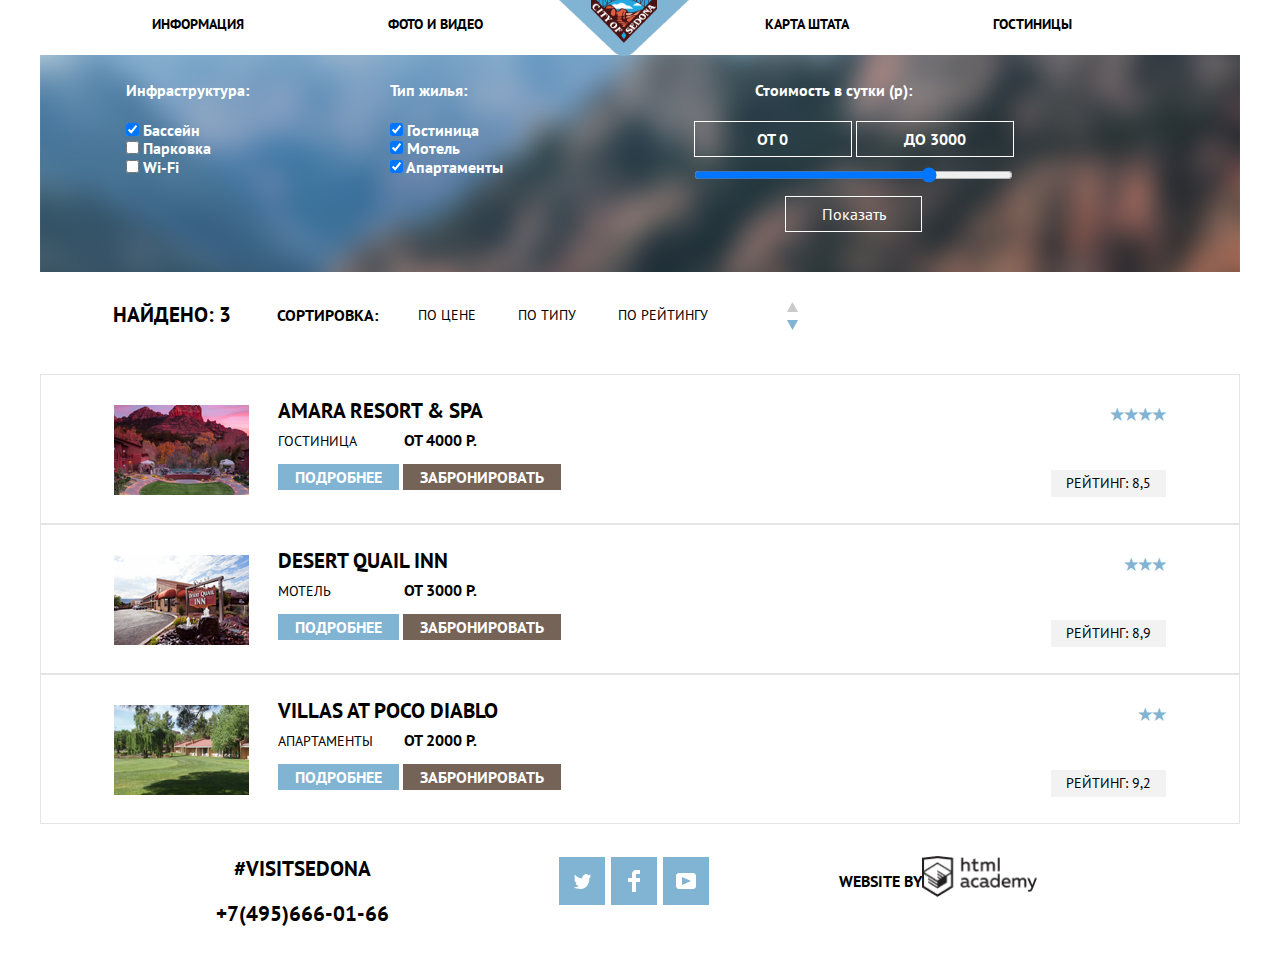
==== catalog.html @ 542ea737 "поправки 1" ====
<!DOCTYPE html>
<html class="page" lang="ru">

<head>
  <meta charset="utf-8">
  <title>HTML Academy: Седона</title>
  <link rel="icon" href="favicon.ico">
  <link rel="icon" href="icon.svg" type="image/svg+xml">
  <link rel="apple-touch-icon" href="apple.png">
  <link rel="manifest" href="manifest.webmanifest">

  <link rel="stylesheet" href="css/normalize.css">
  <link href="https://fonts.googleapis.com/css2?family=PT+Sans:wght@400;700&display=swap" rel="stylesheet">
  <link rel="stylesheet" href="css/style.css">
</head>

<body class="page-body">
  <header class="header">
    <nav class="page-menu">
      <ul class="header-menu">
        <li class="header-item"><a href="#">Информация</a></li>
        <li class="header-item"><a href="#">Фото и видео</a></li>
        <a class="logo" href="/index.html">
          <img src="img/logo.png" alt="Логотип сайта Sedona" style="height: 60px; width: 138px;">
        </a>
        <li class="header-item"><a href="#">Карта штата</a></li>
        <li class="header-item"><a href="#">Гостиницы</a></li>
      </ul>
    </nav>
  </header>

  <main class="main-catalog">
    <h1>Catalog</h1>
    <section class="search-catalog">
      <h2>Фильтр поиска жилья</h2>
      <form class="search-form" action="https://echo.htmlacademy.ru" method="post">
        <fieldset>
          <legend>Инфраструктура:</legend>
          <ul class="search-infrastructure">
            <li>
              <input type="checkbox" name="swimming pool" id="pool" checked>
              <label for="pool">Бассейн</label>
            </li>
            <li>
              <input type="checkbox" name="parking lot" id="parking">
              <label for="parking">Парковка</label>
            </li>
            <li>
              <input type="checkbox" name="internet" id="wifi">
              <label for="wifi">Wi-Fi</label>
            </li>
          </ul>
        </fieldset>
        <fieldset>
          <legend>Тип жилья:</legend>
          <ul class="search-housing">
            <li>
              <input type="checkbox" name="hotel" id="inn" checked>
              <label for="inn">Гостиница</label>
            </li>
            <li>
              <input type="checkbox" name="motel-item" id="motel" checked>
              <label for="motel">Мотель</label>
            </li>
            <li>
              <input type="checkbox" name="apartments" id="room" checked>
              <label for="room">Апартаменты</label>
            </li>
          </ul>
        </fieldset>
        <fieldset class="cost">
          <legend>Стоимость в сутки (р):</legend>
          <ul class="search-cost">
            <li>
              <label class="min-price">
                <input type="text" name="min-price" value="от 0">
              </label>
              <label class="max-price">
                <input type="text" name="max-price" value="до 3000">
              </label>
            </li>
            <li>
              <input class="slider" type="range" min="0" max="4000" step="1" value="3000">
            </li>
            <li>
              <button class="cost-button" type="submit">Показать</button>
            </li>
          </ul>
        </fieldset>
      </form>
    </section>

    <section class="catalog-hotel">
      <h2 class="visually-hidden">Результат поиска гостиниц</h2>
      <div class="search-result">
        <h3 class="catalog-found">Найдено: 3</h3>
        <div class="catalog-sorting">
          <p class="catalog-sort">Сортировка:</p>
          <ul class="list-sorting-type">
            <li><a href="">По цене</a></li>
            <li><a href="">По типу</a></li>
            <li><a href="">По рейтингу</a></li>
          </ul>
        </div>
        <ul class="list-sorting">
          <li><a href="" class="sort-up"><img src="img/icon-up.png" alt="Стрелка вверх"></a></li>
          <li><a href="" class="sort-down"><img src="img/icon-down.png" alt="Стрелка вниз"></a></li>
        </ul>
      </div>
      <ul class="hotel-list">
        <h2 class="visually-hidden">Выбор гостиницы</h2>
        <li class="hotel-item">
          <div class="hotel-photo">
            <img src="img/amara.png" alt="Фотография" width="135" height="90">
          </div>
          <div class="hotel-info">
            <h3 class="hotel-name">Amara resort & spa</h3>
            <div class="hotel-price">
              <p class="hotel-type">Гостиница</p>
              <p class="hotel-value">От 4000 р.</p>
            </div>
            <p class="hotel-button">
              <a class="hotel-first" href="#">Подробнее</a>
              <a class="hotel-second" href="#">Забронировать</a>
            </p>
          </div>
          <div class="hotel-rating">
            <span class="stars">&#9733;&#9733;&#9733;&#9733;</span>
            <p class="rating-value">Рейтинг: 8,5</p>
          </div>
        </li>
        <li class="hotel-item">
          <div class="hotel-photo">
            <img src="img/desert.png" alt="фотография" width="135" height="90">
          </div>
          <div class="hotel-info">
            <h3 class="hotel-name">Desert quail inn</h3>
            <div class="hotel-price">
              <p class="hotel-type">Мотель</p>
              <p class="hotel-value">От 3000 р.</p>
            </div>
            <p class="hotel-button">
              <a class="hotel-first">Подробнее</a>
              <a class="hotel-second">Забронировать</a>
            </p>
          </div>
          <div class="hotel-rating">
            <span class="stars">&#9733;&#9733;&#9733;</span>
            <p class="rating-value">Рейтинг: 8,9</p>
          </div>
        </li>
        <li class="hotel-item">
          <div class="hotel-photo">
            <img src="img/villas.png" alt="Фотография" width="135" height="90">
          </div>
          <div class="hotel-info">
            <h3 class="hotel-name">Villas at poco diablo</h3>
            <div class="hotel-price">
              <p class="hotel-type">Апартаменты</p>
              <p class="hotel-value">От 2000 р.</p>
            </div>
            <p>
              <a class="hotel-first" href="#">Подробнее</a>
              <a class="hotel-second" href="#">Забронировать</a>
            </p>
          </div>
          <div class="hotel-rating">
            <span class="stars">&#9733;&#9733;</span>
            <p class="rating-value">Рейтинг: 9,2</p>
          </div>
        </li>
      </ul>
    </section>
  </main>

  <footer class="footer-main">
    <nav class="footer-section">
      <div class="phone">
        <p>#visitsedona</p>
        <a class="phone-item" href="tel:+7(495)666-01-66">+7(495)666-01-66</a>
      </div>
      <ul class="footer-img">
        <li class="footer-img-first"><a href="https://twitter.com"></a></li>
        <li class="footer-img-second"><a href="https://facebook.com"></a></li>
        <li class="footer-img-third"><a href="https://youtube.com"></a></li>
      </ul>
      <div class="footer-from">
        <p>Website by</p>
        <img src="img/htmlacademy.png" alt="" style="width:115px; height: 41px;">
      </div>
    </nav>
  </footer>
---- css/style.css ----
*{box-sizing: border-box;}

:root{
   --basic-black: #000000;
   --basic-white: #fffffff;
   --basic-blue: #81B3D2;
   --basic-brown: #766357;
   --basic-gray: #333333;
   --basic-light-grey: #eeeeee;
   --basic-light-dark: #231F20;
}
.visually-hidden {
   position: absolute;
   width: 1px;
   height: 1px;
   margin: -1px;
   border: 0;
   padding: 0;
   white-space: nowrap;
   clip-path: inset(100%);
   clip: rect(0 0 0 0);
   overflow: hidden;
 }
.page{
   height: 100%;
   min-width: 1200px;
}
.page-body{
   width: 1200px;
   font-family: 'PT Sans', sans-serif;
   font-weight: 700;
   border:0 40px 0 40px solid#F2F2F2;
   margin: 0 40px 0 40px;
   display: grid;
   grid-template-rows: min-content 1fr min-content;
   box-shadow: rgba(255, 255, 255, 1);
}
h2{
   font-weight: 700;
   display: none;
}
a{
   text-transform: uppercase;
   text-decoration: none;
   color: #000000;

}
li{
   list-style-type:none
}
img{
   max-width: 100%;
   height: auto;
}
.header{
   display:flex;
   justify-content: space-between;
   background-color: #ffffff;
   height: 55px;
}
.page-menu{
   display: flex;
   align-items: center;
}
.header-menu{
   display: flex;
   flex-wrap: nowrap;
}
.header-item{
   padding: 15px 72px;
   font-size: 14px;
   line-height:26px ;
}
.header-section-logo{
   height: 70px;
}
.logo{
   margin-top: 0;
   z-index: 10;
}
main{
   border:0 40px 0 40px solid#F2F2F2;
}
h1{
   display: none;
}
.welcome-content{
   text-align: center;
   height:509px;
   padding-top: 45px;
   background-image: url("../img/bg.png");
   background-repeat: no-repeat;
}
.sedona{
   margin-top: 54px;
}
.shape{
   margin-top:24px;
}
.content{
   height: 216px;
   text-align: center;
   margin-top: 43px;
   background-color: #fff;
}
.content-title{
   font-size: 21px;
   text-transform: uppercase;
   font-weight: 700;
}
.content-text{
   font-size: 14px;
   text-transform: uppercase;
   font-weight: 400;
}
.services {
   height: 256px;
}
.sity{
   display: grid;
   grid-template-columns: 1fr 2fr;
   height: 256px;
}
.img-sity{
   margin: 0 0 0 0;
}
.services-text-first {
   width: 400px;
   text-align: center;
   margin:0 0 0 0;
   background-color: #81B3D2;
   text-transform: uppercase;
   padding-top: 47px;
}
.services-items{
   height: 330px;
   display: grid;
   grid-template-columns: 1fr 1fr 1fr;
   justify-content: space-between;
   text-align: center;
   margin: 0 auto;
   text-transform: uppercase;
   padding-top: 60px;
   margin-bottom: 60px;
   background-color: #fff;
}
.bridge{
   display: grid;
   grid-template-columns: 2fr 1fr;
   justify-content: space-between;
   height: 256px;
}
.img-bridge{
   margin: 0 auto;
}
.services-text-second{
   width: 400px;
   text-align: center;
   margin: 0 auto;
   background-color: #81B3D2;
   text-transform: uppercase;
   padding-top: 47px;
}
.services-text-item{
   height:256px;
   text-align: center;
   margin: 0 auto;
   background-color: #EEEEEE;
   text-transform: uppercase;
   padding-top: 47px;  
   display: grid;
   grid-template-columns: 1fr 1fr 1fr;
   justify-content: space-between;
}
.text{
   width: 400px;
   height: 256px;
}
.content-item{
   text-transform: uppercase;
   text-align: center;
}
.search{
   text-align: center;
   margin-bottom: 0;
}
.search-hotel{
   text-align: center;
   width: 568px;
   height: 86px;
   background: #766357;
   margin: 0 auto;
   text-transform: uppercase;
   line-height: 26px;
}
.search-hotel h3{
   padding-top: 30px;
   font-weight: 700;
   color: #ffffff;
   font-size: 21px;
}
.form-modal{
   width:1199px;
   height:594px;
   margin: 0 auto;
   text-transform: uppercase;
}
.modal-content{
   width: 568px;
   height: 395px;
   margin: 0 auto;
   background: #ffffff;
   padding:55px;
   display: flex;
   flex-direction: column;
}
input{
   background: #f2f2f2;
   text-transform: uppercase;
   font-weight: 700;
   border: none;
}
.modal-form{
   font-weight: 700;
   font-size: 14px;
   line-height: 26px;
   text-align: left;
   display: flex;
   flex-direction:column;
}
.modal-in input,
.modal-out input{
   width: 346px;
   height: 38px;
   padding-left: 13px;
   background:url("../img/calendar.png");
   background-repeat: no-repeat;
   background-position:right ;
   background-color:#f2f2f2;
}
.modal-client input{
   width: 114px;
   height: 38px;
   text-align: center;
   
}
.modal-client{
   display: flex;
   align-items:center;
   justify-content: space-between;
   width: 458px;
}
input[type="submit"] {
   width: 20px; 
   height: 20px; 
   border: none;
   background-color:#f2f2f2;
}
input[type="number"] {
   border: none; 
   outline: none;
   -webkit-appearance: none;
   vertical-align: middle; 
   text-align: center;
  }
.modal-btn{
   width:458px;
   height:58px;
   background:#81B3D2;
   font-size: 21px;
   text-transform: uppercase;
   font-weight: 700;
   color: #ffffff;
   border: none;
}
.footer-main{
   height: 120px;
   padding-left: 111px;
   padding-right: 138px; 
   vertical-align: middle;
}
.footer-section{
   display: flex;
   justify-content: space-around;
   align-items: center;
   text-transform: uppercase;
   margin-top: -4px;
   
}
.footer-img{
display: flex;
  align-items: center;
}
.footer-img-first{
   background-image: url("../img/twitter.svg");
   background-repeat: no-repeat;
   width: 46px;
   height: 48px;
   background-color: #81B3D2;
   background-position: center;
   margin-right: 6px;
   
}
.footer-img-second{
   background-image: url("../img/facebook.png");
   background-repeat: no-repeat;
   width: 46px;
   height: 48px;
   background-color: #81B3D2;
   background-position: center;
   margin-right: 6px;
}
.footer-img-third{
   background-image: url("../img/youtube.png");
   background-repeat: no-repeat;
   width: 46px;
   height: 48px;
   background-color: #81B3D2;
   background-position: center;
}
.footer-from{
   display: flex;
   justify-content: space-between;
}
.phone{
   font-size: 21px;
   font-weight: 700;
   text-align: center;
}
.search-catalog{
   background-image: url("../img/bgcatalog.png");
   background-repeat: no-repeat;
   height: 217px;
}
.search-form{
   display:grid;
   grid-template-columns: 1fr 1fr 2fr;
   justify-items: start;
   padding: 26px 73px 0 72px;
   color: #ffffff;
}
fieldset{
   border: none;
}
.search-infrastructure{
   text-align: left;
   padding: 0;
}
.search-housing{
   text-align: left;
   padding: 0;
}
.search-cost{
   color: #ffffff;
}
.cost{
   text-align: center;
   
}
.slider{
   width: 319px;
   margin-top: 10px;
}
.min-price input{
   color: #ffffff;
   background: transparent;
   border: 1px solid #ffffff;
   text-align: center;
   width: 158px;
   height: 36px;
}
.max-price input{
   color: #ffffff;
   background: transparent;
   border: 1px solid #ffffff;
   text-align: center;
   width: 158px;
   height: 36px;
}
.cost-button{
   color: #ffffff;
   background: transparent;
   border: 1px solid #ffffff;
   text-align: center;
   width: 137px;
   height: 36px;
   margin-top: 10px;
}
.search-result{
   height: 86px;
   display: grid;
   grid-template-columns: 135px 1fr 2fr;
   grid-gap: 29px;
   align-items: center;
   padding-left: 73px;
   text-transform: uppercase;
}
.catalog-found{
   font-weight: 700;
   font-size: 21px;
   line-height: 26px;
}
.catalog-sorting{
   display: flex;
   flex-direction: row;
}
.catalog-sort p{
   font-weight: 400;
   font-size: 14px;
   line-height: 18px;
}
.list-sorting-type {
   display: flex;
   flex-direction: row;
   flex-wrap: nowrap;
   width: 100%;
}
.list-sorting-type li{
   font-weight: 400;
   font-size: 14px;
   line-height: 18px;
   justify-self: end;
   min-width: 100px;
}
.sort-up{
   margin-right: 12px;
}
.hotel-list{
   padding: 0;
}
.hotel-item{
   height: 150px;
   padding-left: 73px;
   display: grid;
   grid-template-columns: 135px 1fr 2fr;
   grid-gap: 29px;
   border: 1px solid #E5E5E5;
   margin: 0;
   
}
.hotel-photo{
   padding-top: 30px;
}
.hotel-info{
   text-transform: uppercase;
}
.hotel-first{
   background: #81B3D2;
   color: #ffffff;
   padding: 3px 17px;
}
.hotel-second{
   background: #766357;
   color: #ffffff;
   padding: 3px 17px;

}
.hotel-name{
   font-weight: 700;
   font-size: 21px;
   line-height: 26px;
   margin: 23px 0 0 0;
}
.hotel-price{
   display: flex;
   flex-direction: row;
   flex-wrap: nowrap;
   justify-content: flex-start;
   margin-top: 7px;

}
.hotel-type{
   font-weight: 400;
   font-size: 14px;
   line-height: 21px;
   margin-top: 7px;
   width: 126px;
   margin: 0;
}
.hotel-value{
   margin: 0;
   width: 126px;
   margin: 0;
}
.hotel-btn-first{
   text-transform: uppercase;
   font-weight: 700;
   font-size: 14px;
   line-height: 21px;
   color: #ffffff;
   background-color: #81B3D2;
}
.hotel-btn-second{
   text-transform: uppercase;
   font-weight: 700;
   font-size: 14px;
   line-height: 21px;
   color: #ffffff;
   background-color:#766357;
}
.hotel-rating{
   justify-self: end;
   margin-right: 73px;
   color: #81B3D2;
   padding-top: 30px;
   text-align: right;
}
.rating-value{
   color: #000000;
   font-weight: 400;
   font-size: 14px;
   line-height: 21px;
   margin-top: 47px;
   text-transform: uppercase;
   background-color: #F2F2F2;
   padding: 3px 15px;
   
}
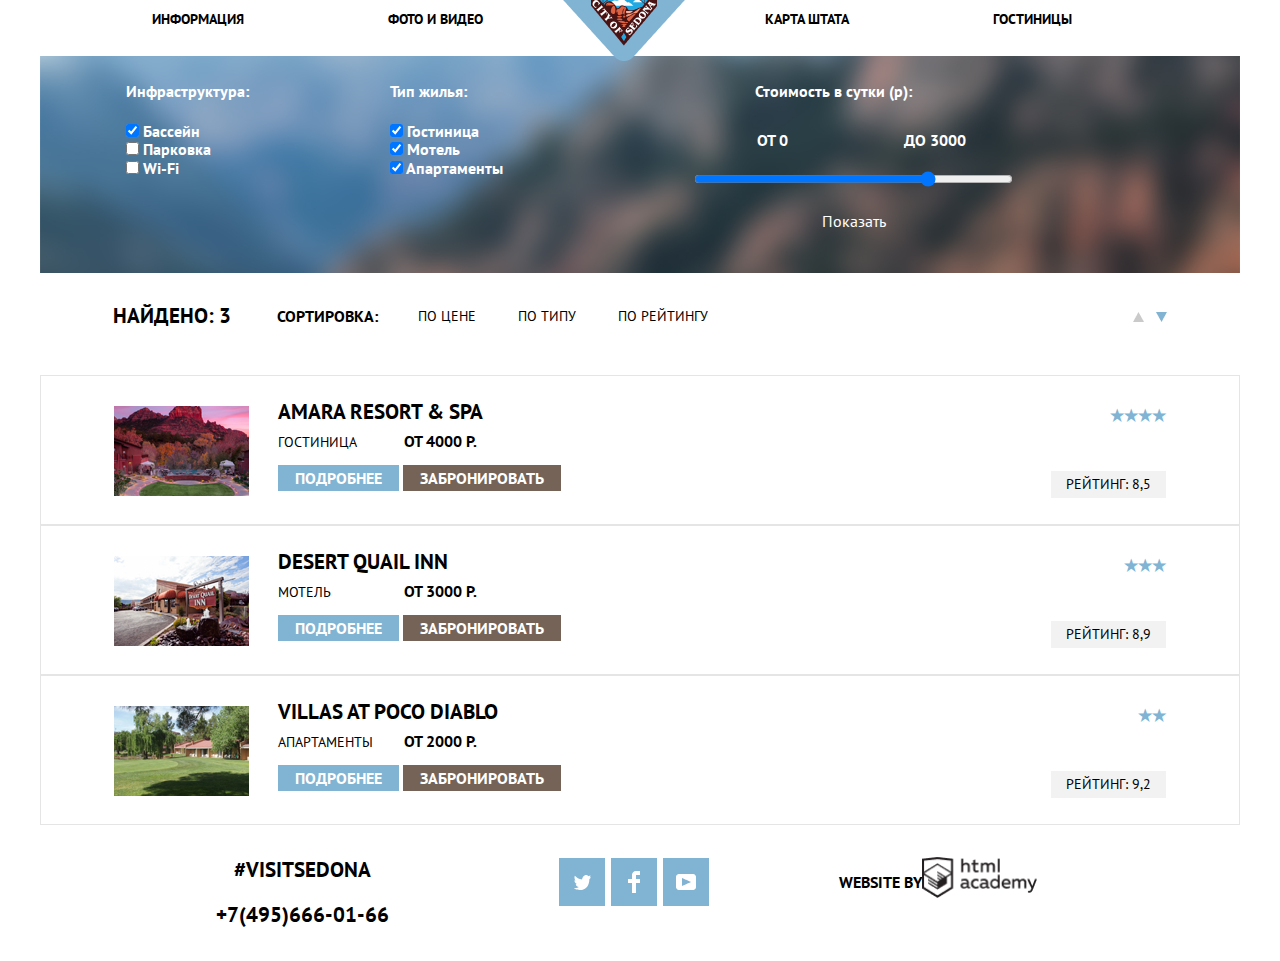
==== commit ec0b4ab5: "поправка modal  и map" ====
--- a/catalog.html
+++ b/catalog.html
@@ -21,7 +21,7 @@
         <li class="header-item"><a href="#">Информация</a></li>
         <li class="header-item"><a href="#">Фото и видео</a></li>
         <a class="logo" href="/index.html">
-          <img src="img/logo.png" alt="Логотип сайта Sedona" style="height: 60px; width: 138px;">
+          <img src="img/logo.png" alt="Логотип сайта Sedona">
         </a>
         <li class="header-item"><a href="#">Карта штата</a></li>
         <li class="header-item"><a href="#">Гостиницы</a></li>
@@ -32,7 +32,7 @@
   <main class="main-catalog">
     <h1>Catalog</h1>
     <section class="search-catalog">
-      <h2>Фильтр поиска жилья</h2>
+      <h2 class="visually-hidden">Фильтр поиска жилья</h2>
       <form class="search-form" action="https://echo.htmlacademy.ru" method="post">
         <fieldset>
           <legend>Инфраструктура:</legend>
@@ -91,9 +91,9 @@
     </section>
 
     <section class="catalog-hotel">
-      <h2 class="visually-hidden">Результат поиска гостиниц</h2>
+      <h1 class="visually-hidden">Результат поиска гостиниц</h1>
       <div class="search-result">
-        <h3 class="catalog-found">Найдено: 3</h3>
+        <h2 class="catalog-found">Найдено: 3</h2>
         <div class="catalog-sorting">
           <p class="catalog-sort">Сортировка:</p>
           <ul class="list-sorting-type">
@@ -102,9 +102,9 @@
             <li><a href="">По рейтингу</a></li>
           </ul>
         </div>
-        <ul class="list-sorting">
-          <li><a href="" class="sort-up"><img src="img/icon-up.png" alt="Стрелка вверх"></a></li>
-          <li><a href="" class="sort-down"><img src="img/icon-down.png" alt="Стрелка вниз"></a></li>
+        <ul class="list-sorting-arrows">
+          <li><a href="#" class="sort-up"><img class="sort-img" src="img/icon-up.png" alt="Стрелка вверх"></a></li>
+          <li><a href="#" class="sort-down"><img src="img/icon-down.png" alt="Стрелка вниз"></a></li>
         </ul>
       </div>
       <ul class="hotel-list">
@@ -114,7 +114,7 @@
             <img src="img/amara.png" alt="Фотография" width="135" height="90">
           </div>
           <div class="hotel-info">
-            <h3 class="hotel-name">Amara resort & spa</h3>
+            <h2 class="hotel-name">Amara resort & spa</h2>
             <div class="hotel-price">
               <p class="hotel-type">Гостиница</p>
               <p class="hotel-value">От 4000 р.</p>
@@ -134,7 +134,7 @@
             <img src="img/desert.png" alt="фотография" width="135" height="90">
           </div>
           <div class="hotel-info">
-            <h3 class="hotel-name">Desert quail inn</h3>
+            <h2 class="hotel-name">Desert quail inn</h2>
             <div class="hotel-price">
               <p class="hotel-type">Мотель</p>
               <p class="hotel-value">От 3000 р.</p>
@@ -154,7 +154,7 @@
             <img src="img/villas.png" alt="Фотография" width="135" height="90">
           </div>
           <div class="hotel-info">
-            <h3 class="hotel-name">Villas at poco diablo</h3>
+            <h2 class="hotel-name">Villas at poco diablo</h2>
             <div class="hotel-price">
               <p class="hotel-type">Апартаменты</p>
               <p class="hotel-value">От 2000 р.</p>
--- a/css/style.css
+++ b/css/style.css
@@ -6,8 +6,9 @@
    --basic-blue: #81B3D2;
    --basic-brown: #766357;
    --basic-gray: #333333;
-   --basic-light-grey: #eeeeee;
+   --basic-dark-grey: #eeeeee;
    --basic-light-dark: #231F20;
+   --basic-light-grey: #F2F2F2;
 }
 .visually-hidden {
    position: absolute;
@@ -21,6 +22,12 @@
    clip: rect(0 0 0 0);
    overflow: hidden;
  }
+ .header-menu a:hover{
+   color: var(--basic-blue );
+}
+.header-menu a:focus{
+   color: var(--basic-brown);
+}
 .page{
    height: 100%;
    min-width: 1200px;
@@ -29,21 +36,26 @@
    width: 1200px;
    font-family: 'PT Sans', sans-serif;
    font-weight: 700;
-   border:0 40px 0 40px solid#F2F2F2;
+   border:0 40px 0 40px solid var(--basic-light-grey);
    margin: 0 40px 0 40px;
    display: grid;
    grid-template-rows: min-content 1fr min-content;
    box-shadow: rgba(255, 255, 255, 1);
 }
+h1 {
+   display: none;
+}
 h2{
    font-weight: 700;
+}
+h3{
    display: none;
-}
+}   
+
 a{
    text-transform: uppercase;
    text-decoration: none;
-   color: #000000;
-
+   color: var(--basic-black);
 }
 li{
    list-style-type:none
@@ -55,8 +67,8 @@
 .header{
    display:flex;
    justify-content: space-between;
-   background-color: #ffffff;
-   height: 55px;
+   background-color: var(--basic-white);
+   height: 56px;
 }
 .page-menu{
    display: flex;
@@ -74,41 +86,39 @@
 .header-section-logo{
    height: 70px;
 }
-.logo{
+.logo {
    margin-top: 0;
    z-index: 10;
 }
-main{
-   border:0 40px 0 40px solid#F2F2F2;
-}
-h1{
-   display: none;
-}
-.welcome-content{
+main {
+   border:0 40px 0 40px solid var(--basic-light-grey);
+}
+
+.welcome-content {
    text-align: center;
    height:509px;
    padding-top: 45px;
    background-image: url("../img/bg.png");
    background-repeat: no-repeat;
 }
-.sedona{
+.sedona {
    margin-top: 54px;
 }
-.shape{
+.shape {
    margin-top:24px;
 }
-.content{
+.content {
    height: 216px;
    text-align: center;
    margin-top: 43px;
-   background-color: #fff;
-}
-.content-title{
+   background-color: var(--basic-white);
+}
+.content-title {
    font-size: 21px;
    text-transform: uppercase;
    font-weight: 700;
 }
-.content-text{
+.content-text {
    font-size: 14px;
    text-transform: uppercase;
    font-weight: 400;
@@ -116,23 +126,23 @@
 .services {
    height: 256px;
 }
-.sity{
+.sity {
    display: grid;
    grid-template-columns: 1fr 2fr;
    height: 256px;
 }
-.img-sity{
+.img-sity {
    margin: 0 0 0 0;
 }
 .services-text-first {
    width: 400px;
    text-align: center;
    margin:0 0 0 0;
-   background-color: #81B3D2;
+   background-color: var(--basic-blue);
    text-transform: uppercase;
    padding-top: 47px;
 }
-.services-items{
+.services-items {
    height: 330px;
    display: grid;
    grid-template-columns: 1fr 1fr 1fr;
@@ -142,85 +152,117 @@
    text-transform: uppercase;
    padding-top: 60px;
    margin-bottom: 60px;
-   background-color: #fff;
-}
-.bridge{
+   background-color: var(--basic-white);
+}
+.bridge {
    display: grid;
    grid-template-columns: 2fr 1fr;
    justify-content: space-between;
    height: 256px;
 }
-.img-bridge{
-   margin: 0 auto;
-}
-.services-text-second{
+.img-bridge {
+   margin: 0 auto;
+}
+.services-text-second {
    width: 400px;
    text-align: center;
    margin: 0 auto;
-   background-color: #81B3D2;
+   background-color: var(--basic-blue);
    text-transform: uppercase;
    padding-top: 47px;
 }
-.services-text-item{
+.services-text-item {
    height:256px;
    text-align: center;
    margin: 0 auto;
-   background-color: #EEEEEE;
+   background-color: var(--basic-dark-grey);
    text-transform: uppercase;
    padding-top: 47px;  
    display: grid;
    grid-template-columns: 1fr 1fr 1fr;
    justify-content: space-between;
 }
-.text{
+.text {
    width: 400px;
    height: 256px;
 }
-.content-item{
-   text-transform: uppercase;
-   text-align: center;
-}
-.search{
+.content-item {
+   text-transform: uppercase;
+   text-align: center;
+}
+.search {
+   height: 291px;
+   margin-top: 51px;
+   margin-bottom: 24px;
    text-align: center;
    margin-bottom: 0;
-}
-.search-hotel{
-   text-align: center;
+   text-transform: uppercase;
+   
+}
+
+.search-title{
+   font-weight: 700;
+   font-size: 30px;
+   line-height: 24px;
+}
+.search-text{
+   font-weight: 400;
+   font-size: 14px;
+   line-height: 24px;
+   margin-bottom: 24px;
+}
+.search-modal{
+   font-size: 21px;
+   font-weight: 700;
+   line-height: 26px;
    width: 568px;
    height: 86px;
    background: #766357;
    margin: 0 auto;
    text-transform: uppercase;
-   line-height: 26px;
-}
-.search-hotel h3{
-   padding-top: 30px;
-   font-weight: 700;
+   display:flex;
+   align-items: center;
+   justify-content:center;
    color: #ffffff;
-   font-size: 21px;
-}
-.form-modal{
-   width:1199px;
-   height:594px;
-   margin: 0 auto;
-   text-transform: uppercase;
-}
-.modal-content{
+   
+}
+
+.form-modal {
+   width: 1199px;
+   height: 594px;
+   margin: 0 auto;
+   text-transform: uppercase;
+   margin-top: -80px;
+   opacity: 0;
+   z-index: 9999;
+}
+.form-modal:target{
+   opacity: 1;
+}
+.close-window{
+   position: absolute;
+   right: 10px;
+   top: 4px;
+}
+
+.modal-content {
    width: 568px;
    height: 395px;
    margin: 0 auto;
-   background: #ffffff;
+   background: #FFFFFF;
+   box-shadow: 0px 5px 15px rgba(0, 1, 1, 0.2);
    padding:55px;
    display: flex;
    flex-direction: column;
-}
-input{
-   background: #f2f2f2;
+   position: relative;
+}
+input {
+   background: var(--basic-light-grey);
    text-transform: uppercase;
    font-weight: 700;
    border: none;
 }
-.modal-form{
+.modal-form {
    font-weight: 700;
    font-size: 14px;
    line-height: 26px;
@@ -229,22 +271,22 @@
    flex-direction:column;
 }
 .modal-in input,
-.modal-out input{
+.modal-out input {
    width: 346px;
    height: 38px;
    padding-left: 13px;
    background:url("../img/calendar.png");
    background-repeat: no-repeat;
    background-position:right ;
-   background-color:#f2f2f2;
-}
-.modal-client input{
+   background-color: var(--basic-light-grey);
+}
+.modal-client input {
    width: 114px;
    height: 38px;
    text-align: center;
    
 }
-.modal-client{
+.modal-client {
    display: flex;
    align-items:center;
    justify-content: space-between;
@@ -254,7 +296,7 @@
    width: 20px; 
    height: 20px; 
    border: none;
-   background-color:#f2f2f2;
+   background-color: var(--basic-light-grey);
 }
 input[type="number"] {
    border: none; 
@@ -263,23 +305,32 @@
    vertical-align: middle; 
    text-align: center;
   }
-.modal-btn{
+.modal-btn { 
    width:458px;
    height:58px;
-   background:#81B3D2;
+   background:var(--basic-blue);
    font-size: 21px;
    text-transform: uppercase;
    font-weight: 700;
-   color: #ffffff;
+   color: #FFFFFF;
    border: none;
-}
-.footer-main{
+   text-align: center;
+   vertical-align:middle;
+}
+
+.map-responsive{
+   margin-top: -78px;
+}
+.map-responsive iframe{
+   
+}
+.footer-main {
    height: 120px;
    padding-left: 111px;
    padding-right: 138px; 
    vertical-align: middle;
 }
-.footer-section{
+.footer-section {
    display: flex;
    justify-content: space-around;
    align-items: center;
@@ -287,106 +338,106 @@
    margin-top: -4px;
    
 }
-.footer-img{
+.footer-img {
 display: flex;
   align-items: center;
 }
-.footer-img-first{
+.footer-img-first {
    background-image: url("../img/twitter.svg");
    background-repeat: no-repeat;
    width: 46px;
    height: 48px;
-   background-color: #81B3D2;
+   background-color: var(--basic-blue);
    background-position: center;
    margin-right: 6px;
    
 }
-.footer-img-second{
+.footer-img-second {
    background-image: url("../img/facebook.png");
    background-repeat: no-repeat;
    width: 46px;
    height: 48px;
-   background-color: #81B3D2;
+   background-color: var(--basic-blue);
    background-position: center;
    margin-right: 6px;
 }
-.footer-img-third{
+.footer-img-third {
    background-image: url("../img/youtube.png");
    background-repeat: no-repeat;
    width: 46px;
    height: 48px;
-   background-color: #81B3D2;
+   background-color: var(--basic-blue);
    background-position: center;
 }
-.footer-from{
+.footer-from {
    display: flex;
    justify-content: space-between;
 }
-.phone{
+.phone {
    font-size: 21px;
    font-weight: 700;
    text-align: center;
 }
-.search-catalog{
+.search-catalog {
    background-image: url("../img/bgcatalog.png");
    background-repeat: no-repeat;
    height: 217px;
 }
-.search-form{
+.search-form {
    display:grid;
    grid-template-columns: 1fr 1fr 2fr;
    justify-items: start;
    padding: 26px 73px 0 72px;
-   color: #ffffff;
-}
-fieldset{
+   color:#ffffff;
+}
+fieldset {
    border: none;
 }
-.search-infrastructure{
+.search-infrastructure {
    text-align: left;
    padding: 0;
 }
-.search-housing{
+.search-housing {
    text-align: left;
    padding: 0;
 }
-.search-cost{
-   color: #ffffff;
-}
-.cost{
-   text-align: center;
-   
-}
-.slider{
+.search-cost input{
+   border: 3px solid #ffffff;
+}
+.cost {
+   text-align: center;
+   
+}
+.slider {
    width: 319px;
    margin-top: 10px;
 }
-.min-price input{
-   color: #ffffff;
+.min-price input {
+   color: var(--basic-white);
    background: transparent;
-   border: 1px solid #ffffff;
+   border: 1px solid var(--basic-white);
    text-align: center;
    width: 158px;
    height: 36px;
 }
-.max-price input{
-   color: #ffffff;
+.max-price input {
+   color: var(--basic-white);
    background: transparent;
-   border: 1px solid #ffffff;
+   border: 1px solid var(--basic-white);
    text-align: center;
    width: 158px;
    height: 36px;
 }
-.cost-button{
-   color: #ffffff;
+.cost-button {
+   color: var(--basic-white);
    background: transparent;
-   border: 1px solid #ffffff;
+   border: 1px solid var(--basic-white);
    text-align: center;
    width: 137px;
    height: 36px;
    margin-top: 10px;
 }
-.search-result{
+.search-result {
    height: 86px;
    display: grid;
    grid-template-columns: 135px 1fr 2fr;
@@ -395,16 +446,16 @@
    padding-left: 73px;
    text-transform: uppercase;
 }
-.catalog-found{
+.catalog-found {
    font-weight: 700;
    font-size: 21px;
    line-height: 26px;
 }
-.catalog-sorting{
+.catalog-sorting {
    display: flex;
    flex-direction: row;
 }
-.catalog-sort p{
+.catalog-sort p {
    font-weight: 400;
    font-size: 14px;
    line-height: 18px;
@@ -415,20 +466,32 @@
    flex-wrap: nowrap;
    width: 100%;
 }
-.list-sorting-type li{
+.list-sorting-type li {
    font-weight: 400;
    font-size: 14px;
    line-height: 18px;
    justify-self: end;
    min-width: 100px;
 }
-.sort-up{
-   margin-right: 12px;
-}
-.hotel-list{
+.list-sorting-arrows {
+   display: flex;
+   justify-self: end;
+   margin-right: 73px;
+}
+.list-sorting-arrows a:hover{
+   color: var(--basic-black);
+}
+.sort-up {
+  margin-right: 12px;
+}
+.sort-down{
+
+}
+
+.hotel-list {
    padding: 0;
 }
-.hotel-item{
+.hotel-item {
    height: 150px;
    padding-left: 73px;
    display: grid;
@@ -436,40 +499,37 @@
    grid-gap: 29px;
    border: 1px solid #E5E5E5;
    margin: 0;
-   
-}
-.hotel-photo{
+}
+.hotel-photo {
    padding-top: 30px;
 }
-.hotel-info{
-   text-transform: uppercase;
-}
-.hotel-first{
-   background: #81B3D2;
+.hotel-info {
+   text-transform: uppercase;
+}
+.hotel-first {
+   background: var(--basic-blue);
    color: #ffffff;
    padding: 3px 17px;
 }
-.hotel-second{
-   background: #766357;
+.hotel-second {
+   background: var(--basic-brown);
    color: #ffffff;
    padding: 3px 17px;
-
-}
-.hotel-name{
+}
+.hotel-name {
    font-weight: 700;
    font-size: 21px;
    line-height: 26px;
    margin: 23px 0 0 0;
 }
-.hotel-price{
+.hotel-price {
    display: flex;
    flex-direction: row;
    flex-wrap: nowrap;
    justify-content: flex-start;
    margin-top: 7px;
-
-}
-.hotel-type{
+}
+.hotel-type {
    font-weight: 400;
    font-size: 14px;
    line-height: 21px;
@@ -477,42 +537,51 @@
    width: 126px;
    margin: 0;
 }
-.hotel-value{
+.hotel-value {
    margin: 0;
    width: 126px;
    margin: 0;
 }
-.hotel-btn-first{
+.hotel-btn-first {
    text-transform: uppercase;
    font-weight: 700;
    font-size: 14px;
    line-height: 21px;
-   color: #ffffff;
-   background-color: #81B3D2;
-}
-.hotel-btn-second{
+   color: var(--basic-white);
+   background-color: var(--basic-blue);
+}
+.hotel-btn-second {
    text-transform: uppercase;
    font-weight: 700;
    font-size: 14px;
    line-height: 21px;
-   color: #ffffff;
-   background-color:#766357;
-}
-.hotel-rating{
+   color: var(--basic-white);
+   background-color:var(--basic-brown);
+}
+.hotel-rating {
    justify-self: end;
    margin-right: 73px;
-   color: #81B3D2;
+   color: var(--basic-blue);
    padding-top: 30px;
    text-align: right;
 }
-.rating-value{
-   color: #000000;
+.rating-value {
+   color: var(--basic-black);
    font-weight: 400;
    font-size: 14px;
    line-height: 21px;
    margin-top: 47px;
    text-transform: uppercase;
-   background-color: #F2F2F2;
+   background-color:  var(--basic-light-grey);
    padding: 3px 15px;
    
 }
+/*search-hotel {
+   text-align: center;
+   width: 568px;
+   height: 86px;
+   background: var(--basic-brown);
+   margin: 0 auto;
+   text-transform: uppercase;
+   line-height: 26px;
+} */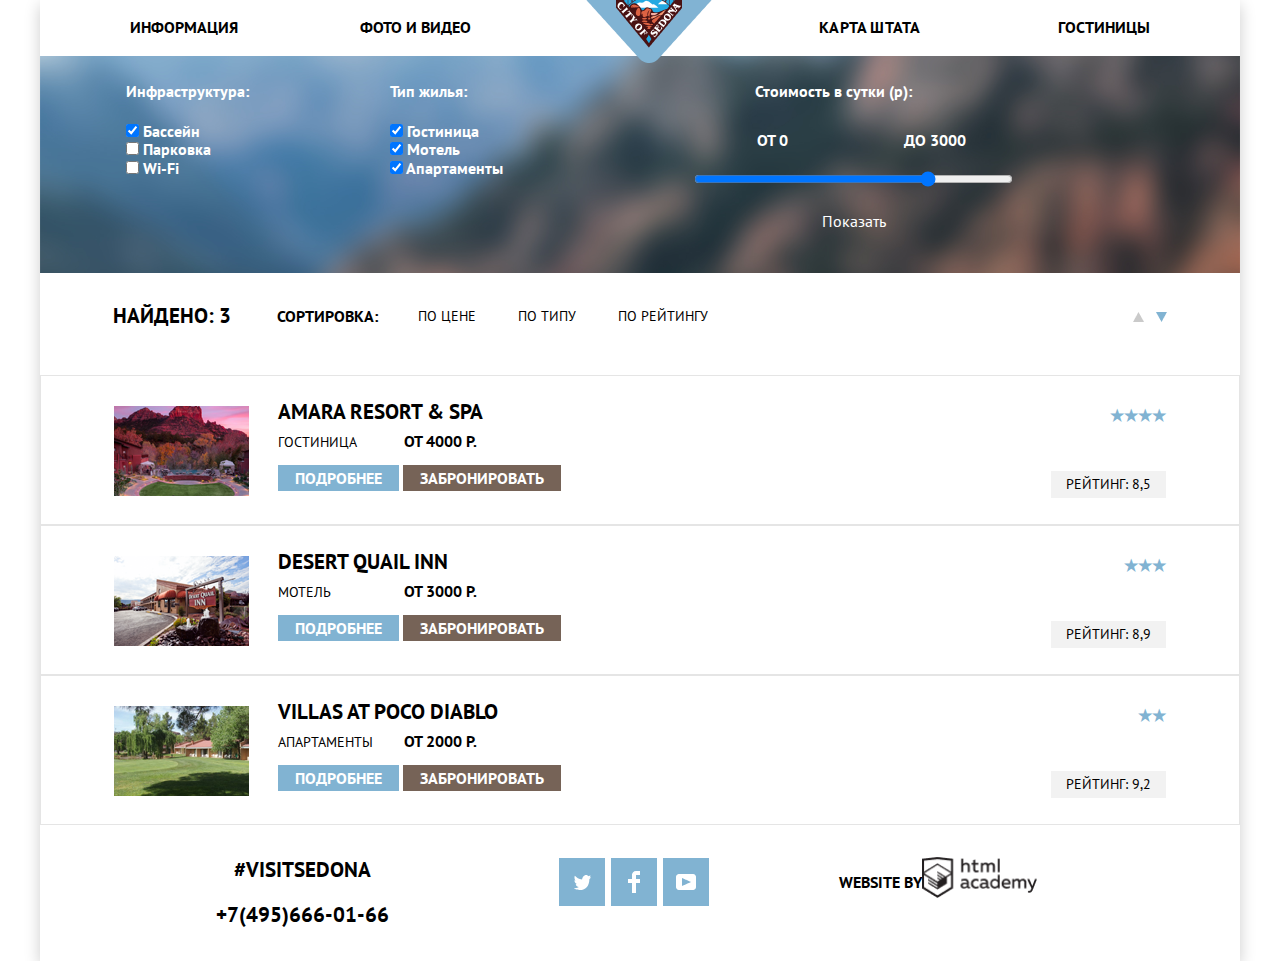
==== commit a9243d8e: "поправки3" ====
--- a/catalog.html
+++ b/catalog.html
@@ -15,19 +15,20 @@
 </head>
 
 <body class="page-body">
-  <header class="header">
+  <header class="page-header">
     <nav class="page-menu">
-      <ul class="header-menu">
+      <a class="logo">
+        <img src="img/logo.png" alt="Логотип сайта Sedona">
+      </a>
+      <ul class="site-navigation">
         <li class="header-item"><a href="#">Информация</a></li>
         <li class="header-item"><a href="#">Фото и видео</a></li>
-        <a class="logo" href="/index.html">
-          <img src="img/logo.png" alt="Логотип сайта Sedona">
-        </a>
         <li class="header-item"><a href="#">Карта штата</a></li>
-        <li class="header-item"><a href="#">Гостиницы</a></li>
+        <li class="header-item"><a href="/catalog.html">Гостиницы</a></li>
       </ul>
     </nav>
   </header>
+
 
   <main class="main-catalog">
     <h1>Catalog</h1>
@@ -140,8 +141,8 @@
               <p class="hotel-value">От 3000 р.</p>
             </div>
             <p class="hotel-button">
-              <a class="hotel-first">Подробнее</a>
-              <a class="hotel-second">Забронировать</a>
+              <a class="hotel-first" href="#">Подробнее</a>
+              <a class="hotel-second" href="#">Забронировать</a>
             </p>
           </div>
           <div class="hotel-rating">
--- a/css/style.css
+++ b/css/style.css
@@ -40,8 +40,11 @@
    margin: 0 40px 0 40px;
    display: grid;
    grid-template-rows: min-content 1fr min-content;
-   box-shadow: rgba(255, 255, 255, 1);
-}
+   box-shadow: 0px 5px 15px rgba(0, 1, 1, 0.2);
+   background-color: #ffffff ;
+   position: relative;
+}
+
 h1 {
    display: none;
 }
@@ -64,30 +67,51 @@
    max-width: 100%;
    height: auto;
 }
-.header{
+.page-header{
    display:flex;
    justify-content: space-between;
    background-color: var(--basic-white);
    height: 56px;
 }
 .page-menu{
-   display: flex;
+   width: 1200px;
+   display: flex;
+   flex-wrap: wrap;
+   justify-content: space-between;
    align-items: center;
 }
-.header-menu{
+.site-navigation{
+   width: 1200px;
    display: flex;
    flex-wrap: nowrap;
-}
-.header-item{
-   padding: 15px 72px;
-   font-size: 14px;
-   line-height:26px ;
-}
-.header-section-logo{
+   justify-content: space-around;
+   margin-top: 15px;
+   padding: 0 75px;
+}
+.site-navigation li {
+   width: 200px;
+}
+.site-navigation li:nth-child(2) {
+   margin-right: 131px;
+}
+.site-navigation li:nth-child(3) {
+   letter-spacing: 0.2px;
+}
+.site-navigation li:nth-child(1),
+.site-navigation li:nth-child(2) {
+    text-align: left;
+}
+.site-navigation li:nth-child(3),
+.site-navigation li:nth-child(4) {
+    text-align: right;
+}
+
+.page-menu .logo{
    height: 70px;
 }
 .logo {
-   margin-top: 0;
+   position: absolute;
+   left: 45%;
    z-index: 10;
 }
 main {
@@ -151,6 +175,7 @@
    margin: 0 auto;
    text-transform: uppercase;
    padding-top: 60px;
+   padding-left: 0;
    margin-bottom: 60px;
    background-color: var(--basic-white);
 }
@@ -181,6 +206,7 @@
    display: grid;
    grid-template-columns: 1fr 1fr 1fr;
    justify-content: space-between;
+   padding-left: 0;
 }
 .text {
    width: 400px;
@@ -224,9 +250,7 @@
    align-items: center;
    justify-content:center;
    color: #ffffff;
-   
-}
-
+}
 .form-modal {
    width: 1199px;
    height: 594px;
@@ -308,6 +332,7 @@
 .modal-btn { 
    width:458px;
    height:58px;
+   padding-top: 16px;
    background:var(--basic-blue);
    font-size: 21px;
    text-transform: uppercase;
@@ -315,14 +340,9 @@
    color: #FFFFFF;
    border: none;
    text-align: center;
-   vertical-align:middle;
-}
-
-.map-responsive{
-   margin-top: -78px;
-}
-.map-responsive iframe{
-   
+   display: flex;
+   flex-direction: column;
+   align-content: center;
 }
 .footer-main {
    height: 120px;
@@ -336,7 +356,6 @@
    align-items: center;
    text-transform: uppercase;
    margin-top: -4px;
-   
 }
 .footer-img {
 display: flex;
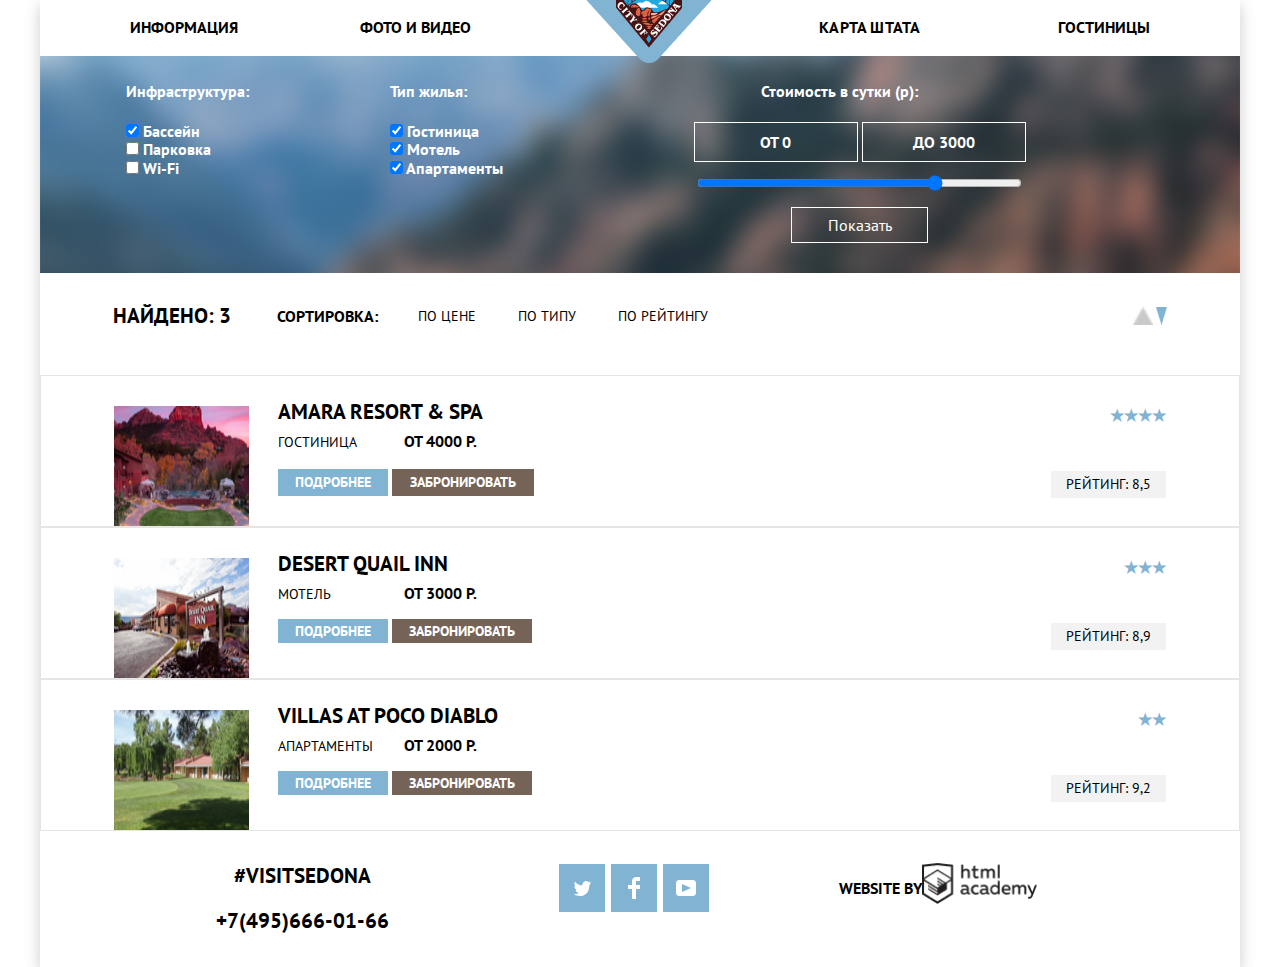
==== commit e3e65b77: "поправки 3" ====
--- a/catalog.html
+++ b/catalog.html
@@ -108,11 +108,11 @@
           <li><a href="#" class="sort-down"><img src="img/icon-down.png" alt="Стрелка вниз"></a></li>
         </ul>
       </div>
+      <h2 class="visually-hidden">Выбор гостиницы</h2>
       <ul class="hotel-list">
-        <h2 class="visually-hidden">Выбор гостиницы</h2>
         <li class="hotel-item">
           <div class="hotel-photo">
-            <img src="img/amara.png" alt="Фотография" width="135" height="90">
+            <img src="img/amara.png" alt="Фотография гостиницы" width="135" height="90">
           </div>
           <div class="hotel-info">
             <h2 class="hotel-name">Amara resort & spa</h2>
@@ -121,8 +121,8 @@
               <p class="hotel-value">От 4000 р.</p>
             </div>
             <p class="hotel-button">
-              <a class="hotel-first" href="#">Подробнее</a>
-              <a class="hotel-second" href="#">Забронировать</a>
+              <button type="submit" class="hotel-first">Подробнее</button>
+              <button type="submit" class="hotel-second">Забронировать</a>
             </p>
           </div>
           <div class="hotel-rating">
@@ -132,7 +132,7 @@
         </li>
         <li class="hotel-item">
           <div class="hotel-photo">
-            <img src="img/desert.png" alt="фотография" width="135" height="90">
+            <img src="img/desert.png" alt="фотография гостиницы" width="135" height="90">
           </div>
           <div class="hotel-info">
             <h2 class="hotel-name">Desert quail inn</h2>
@@ -152,7 +152,7 @@
         </li>
         <li class="hotel-item">
           <div class="hotel-photo">
-            <img src="img/villas.png" alt="Фотография" width="135" height="90">
+            <img src="img/villas.png" alt="Фотография гостиницы" width="135" height="90">
           </div>
           <div class="hotel-info">
             <h2 class="hotel-name">Villas at poco diablo</h2>
--- a/css/style.css
+++ b/css/style.css
@@ -1,606 +1,623 @@
-*{box-sizing: border-box;}
+*:before,
+*:after {
+  -moz-box-sizing: border-box;
+  -webkit-box-sizing: border-box;
+  box-sizing: border-box;
+}
 
-:root{
-   --basic-black: #000000;
-   --basic-white: #fffffff;
-   --basic-blue: #81B3D2;
-   --basic-brown: #766357;
-   --basic-gray: #333333;
-   --basic-dark-grey: #eeeeee;
-   --basic-light-dark: #231F20;
-   --basic-light-grey: #F2F2F2;
+:root {
+  --basic-black: #000000;
+  --basic-white: #ffffff;
+  --basic-blue: #81b3d2;
+  --basic-brown: #766357;
+  --basic-gray: #333333;
+  --basic-dark-grey: #eeeeee;
+  --basic-light-dark: #231f20;
+  --basic-light-grey: #f2f2f2;
 }
 .visually-hidden {
-   position: absolute;
-   width: 1px;
-   height: 1px;
-   margin: -1px;
-   border: 0;
-   padding: 0;
-   white-space: nowrap;
-   clip-path: inset(100%);
-   clip: rect(0 0 0 0);
-   overflow: hidden;
- }
- .header-menu a:hover{
-   color: var(--basic-blue );
-}
-.header-menu a:focus{
-   color: var(--basic-brown);
-}
-.page{
-   height: 100%;
-   min-width: 1200px;
-}
-.page-body{
-   width: 1200px;
-   font-family: 'PT Sans', sans-serif;
-   font-weight: 700;
-   border:0 40px 0 40px solid var(--basic-light-grey);
-   margin: 0 40px 0 40px;
-   display: grid;
-   grid-template-rows: min-content 1fr min-content;
-   box-shadow: 0px 5px 15px rgba(0, 1, 1, 0.2);
-   background-color: #ffffff ;
-   position: relative;
+  position: absolute;
+  width: 1px;
+  height: 1px;
+  margin: -1px;
+  border: 0;
+  padding: 0;
+  white-space: nowrap;
+  clip-path: inset(100%);
+  clip: rect(0 0 0 0);
+  overflow: hidden;
+}
+a:hover {
+  color: var(--basic-blue);
+}
+a:focus {
+  color: var(--basic-brown);
+}
+.page {
+  height: 100%;
+  min-width: 1200px;
+}
+.page-body {
+  width: 1200px;
+  font-family: "PT Sans", "Arial", sans-serif;
+  font-weight: 700;
+  border: 0 40px 0 40px solid var(--basic-light-grey);
+  margin: 0 40px 0 40px;
+  display: grid;
+  grid-template-rows: min-content 1fr min-content;
+  box-shadow: 0px 5px 15px rgba(0, 1, 1, 0.2);
+  background-color: #ffffff;
+  position: relative;
 }
 
 h1 {
-   display: none;
-}
-h2{
-   font-weight: 700;
-}
-h3{
-   display: none;
-}   
-
-a{
-   text-transform: uppercase;
-   text-decoration: none;
-   color: var(--basic-black);
-}
-li{
-   list-style-type:none
-}
-img{
-   max-width: 100%;
-   height: auto;
-}
-.page-header{
-   display:flex;
-   justify-content: space-between;
-   background-color: var(--basic-white);
-   height: 56px;
-}
-.page-menu{
-   width: 1200px;
-   display: flex;
-   flex-wrap: wrap;
-   justify-content: space-between;
-   align-items: center;
-}
-.site-navigation{
-   width: 1200px;
-   display: flex;
-   flex-wrap: nowrap;
-   justify-content: space-around;
-   margin-top: 15px;
-   padding: 0 75px;
+  display: none;
+}
+h2 {
+  font-weight: 700;
+}
+h3 {
+  display: none;
+}
+a {
+  text-transform: uppercase;
+  text-decoration: none;
+  color: var(--basic-black);
+}
+li {
+  list-style-type: none;
+}
+img {
+  max-width: 100%;
+  height: 100%;
+}
+.page-header {
+  display: flex;
+  justify-content: space-between;
+  background-color: var(--basic-white);
+  height: 56px;
+}
+.page-menu {
+  width: 1200px;
+  display: flex;
+  flex-wrap: wrap;
+  justify-content: space-between;
+  align-items: center;
+}
+.site-navigation {
+  width: 1200px;
+  display: flex;
+  flex-wrap: nowrap;
+  justify-content: space-around;
+  margin-top: 15px;
+  padding: 0 75px;
 }
 .site-navigation li {
-   width: 200px;
+  width: 200px;
 }
 .site-navigation li:nth-child(2) {
-   margin-right: 131px;
+  margin-right: 131px;
 }
 .site-navigation li:nth-child(3) {
-   letter-spacing: 0.2px;
+  letter-spacing: 0.2px;
 }
 .site-navigation li:nth-child(1),
 .site-navigation li:nth-child(2) {
-    text-align: left;
+  text-align: left;
 }
 .site-navigation li:nth-child(3),
 .site-navigation li:nth-child(4) {
-    text-align: right;
+  text-align: right;
 }
 
-.page-menu .logo{
-   height: 70px;
+.page-menu .logo {
+  height: 70px;
 }
 .logo {
-   position: absolute;
-   left: 45%;
-   z-index: 10;
+  position: absolute;
+  left: 45%;
+  z-index: 10;
 }
 main {
-   border:0 40px 0 40px solid var(--basic-light-grey);
+  border: 0 40px 0 40px solid var(--basic-light-grey);
+}
+.welcome-content {
+  text-align: center;
+  height: 509px;
+  padding-top: 45px;
+  background-image: url("../img/bg.png");
+  background-repeat: no-repeat;
+}
+.sedona {
+  margin-top: 54px;
+}
+.shape {
+  margin-top: 24px;
+}
+.content {
+  height: 216px;
+  text-align: center;
+  margin-top: 43px;
+  background-color: var(--basic-white);
+}
+.content-title {
+  font-size: 21px;
+  text-transform: uppercase;
+  font-weight: 700;
+}
+.content-text {
+  font-size: 14px;
+  text-transform: uppercase;
+  font-weight: 400;
+}
+.services {
+  height: 256px;
+}
+.sity {
+  display: grid;
+  grid-template-columns: 1fr 2fr;
+  height: 256px;
+}
+.img-sity {
+  margin: 0 0 0 0;
+}
+.services-text-first {
+  width: 400px;
+  text-align: center;
+  margin: 0 0 0 0;
+  background-color: var(--basic-blue);
+  text-transform: uppercase;
+  padding-top: 47px;
+}
+.services-items {
+  height: 330px;
+  display: grid;
+  grid-template-columns: 1fr 1fr 1fr;
+  justify-content: space-between;
+  text-align: center;
+  margin: 0 auto;
+  text-transform: uppercase;
+  padding-top: 60px;
+  padding-left: 0;
+  margin-bottom: 60px;
+  background-color: var(--basic-white);
+}
+.bridge {
+  display: grid;
+  grid-template-columns: 2fr 1fr;
+  justify-content: space-between;
+  height: 256px;
+}
+.img-bridge {
+  margin: 0 0 0 0;
+}
+.services-text-second {
+  width: 400px;
+  text-align: center;
+  margin: 0 auto;
+  background-color: var(--basic-blue);
+  text-transform: uppercase;
+  padding-top: 47px;
+}
+.services-text-item {
+  height: 256px;
+  text-align: center;
+  margin: 0 auto;
+  background-color: var(--basic-dark-grey);
+  text-transform: uppercase;
+  padding-top: 47px;
+  display: grid;
+  grid-template-columns: 1fr 1fr 1fr;
+  justify-content: space-between;
+  padding-left: 0;
+}
+.text {
+  width: 400px;
+  height: 256px;
+}
+.content-item {
+  text-transform: uppercase;
+  text-align: center;
+}
+.search {
+  height: 291px;
+  margin-top: 51px;
+  margin-bottom: 24px;
+  text-align: center;
+  margin-bottom: 0;
+  text-transform: uppercase;
+}
+.search-hotel {
+  margin-bottom: -30px;
+}
+.search-title {
+  font-weight: 700;
+  font-size: 30px;
+  line-height: 24px;
+}
+.search-text {
+  font-weight: 400;
+  font-size: 14px;
+  line-height: 24px;
+  margin-bottom: 24px;
+}
+.search-modal {
+  display: block;
+  font-size: 21px;
+  font-weight: 700;
+  line-height: 26px;
+  width: 568px;
+  height: 86px;
+  background: var(--basic-brown);
+  margin: 0 auto;
+  text-transform: uppercase;
+  color: #ffffff;
+  padding-top: 30px;
+}
+.search-modal:hover {
+  color: #ffffff;
+  background-color: #604e43;
+}
+.search-modal:active {
+  background-color: #503e33;
 }
 
-.welcome-content {
-   text-align: center;
-   height:509px;
-   padding-top: 45px;
-   background-image: url("../img/bg.png");
-   background-repeat: no-repeat;
-}
-.sedona {
-   margin-top: 54px;
-}
-.shape {
-   margin-top:24px;
-}
-.content {
-   height: 216px;
-   text-align: center;
-   margin-top: 43px;
-   background-color: var(--basic-white);
-}
-.content-title {
-   font-size: 21px;
-   text-transform: uppercase;
-   font-weight: 700;
-}
-.content-text {
-   font-size: 14px;
-   text-transform: uppercase;
-   font-weight: 400;
-}
-.services {
-   height: 256px;
-}
-.sity {
-   display: grid;
-   grid-template-columns: 1fr 2fr;
-   height: 256px;
-}
-.img-sity {
-   margin: 0 0 0 0;
-}
-.services-text-first {
-   width: 400px;
-   text-align: center;
-   margin:0 0 0 0;
-   background-color: var(--basic-blue);
-   text-transform: uppercase;
-   padding-top: 47px;
-}
-.services-items {
-   height: 330px;
-   display: grid;
-   grid-template-columns: 1fr 1fr 1fr;
-   justify-content: space-between;
-   text-align: center;
-   margin: 0 auto;
-   text-transform: uppercase;
-   padding-top: 60px;
-   padding-left: 0;
-   margin-bottom: 60px;
-   background-color: var(--basic-white);
-}
-.bridge {
-   display: grid;
-   grid-template-columns: 2fr 1fr;
-   justify-content: space-between;
-   height: 256px;
-}
-.img-bridge {
-   margin: 0 auto;
-}
-.services-text-second {
-   width: 400px;
-   text-align: center;
-   margin: 0 auto;
-   background-color: var(--basic-blue);
-   text-transform: uppercase;
-   padding-top: 47px;
-}
-.services-text-item {
-   height:256px;
-   text-align: center;
-   margin: 0 auto;
-   background-color: var(--basic-dark-grey);
-   text-transform: uppercase;
-   padding-top: 47px;  
-   display: grid;
-   grid-template-columns: 1fr 1fr 1fr;
-   justify-content: space-between;
-   padding-left: 0;
-}
-.text {
-   width: 400px;
-   height: 256px;
-}
-.content-item {
-   text-transform: uppercase;
-   text-align: center;
-}
-.search {
-   height: 291px;
-   margin-top: 51px;
-   margin-bottom: 24px;
-   text-align: center;
-   margin-bottom: 0;
-   text-transform: uppercase;
-   
-}
-
-.search-title{
-   font-weight: 700;
-   font-size: 30px;
-   line-height: 24px;
-}
-.search-text{
-   font-weight: 400;
-   font-size: 14px;
-   line-height: 24px;
-   margin-bottom: 24px;
-}
-.search-modal{
-   font-size: 21px;
-   font-weight: 700;
-   line-height: 26px;
-   width: 568px;
-   height: 86px;
-   background: #766357;
-   margin: 0 auto;
-   text-transform: uppercase;
-   display:flex;
-   align-items: center;
-   justify-content:center;
-   color: #ffffff;
-}
 .form-modal {
-   width: 1199px;
-   height: 594px;
-   margin: 0 auto;
-   text-transform: uppercase;
-   margin-top: -80px;
-   opacity: 0;
-   z-index: 9999;
-}
-.form-modal:target{
-   opacity: 1;
-}
-.close-window{
-   position: absolute;
-   right: 10px;
-   top: 4px;
-}
-
+  width: 568px;
+  height: 594px;
+  margin: 0 auto;
+  text-transform: uppercase;
+  margin-top: -80px;
+  opacity: 0;
+  z-index: 9999;
+}
+.form-modal:target {
+  opacity: 1;
+}
 .modal-content {
-   width: 568px;
-   height: 395px;
-   margin: 0 auto;
-   background: #FFFFFF;
-   box-shadow: 0px 5px 15px rgba(0, 1, 1, 0.2);
-   padding:55px;
-   display: flex;
-   flex-direction: column;
-   position: relative;
+  max-width: 568px;
+  height: 395px;
+  margin: 0 auto;
+  background: #ffffff;
+  box-shadow: 0px 5px 15px rgba(0, 1, 1, 0.2);
+  padding: 55px;
+  display: flex;
+  flex-direction: column;
+  position: relative;
 }
 input {
-   background: var(--basic-light-grey);
-   text-transform: uppercase;
-   font-weight: 700;
-   border: none;
+  background: var(--basic-light-grey);
+  text-transform: uppercase;
+  font-weight: 700;
+  border: none;
 }
 .modal-form {
-   font-weight: 700;
-   font-size: 14px;
-   line-height: 26px;
-   text-align: left;
-   display: flex;
-   flex-direction:column;
+  font-weight: 700;
+  font-size: 14px;
+  line-height: 26px;
+  text-align: left;
+  display: flex;
+  flex-direction: column;
 }
 .modal-in input,
 .modal-out input {
-   width: 346px;
-   height: 38px;
-   padding-left: 13px;
-   background:url("../img/calendar.png");
-   background-repeat: no-repeat;
-   background-position:right ;
-   background-color: var(--basic-light-grey);
+  width: 346px;
+  height: 38px;
+  padding-left: 13px;
+  background: url("../img/calendar.png");
+  background-repeat: no-repeat;
+  background-position: right;
+  background-color: var(--basic-light-grey);
 }
 .modal-client input {
-   width: 114px;
-   height: 38px;
-   text-align: center;
-   
+  width: 114px;
+  height: 38px;
+  text-align: center;
 }
 .modal-client {
-   display: flex;
-   align-items:center;
-   justify-content: space-between;
-   width: 458px;
+  display: flex;
+  align-items: center;
+  justify-content: space-between;
+  width: 458px;
 }
 input[type="submit"] {
-   width: 20px; 
-   height: 20px; 
-   border: none;
-   background-color: var(--basic-light-grey);
+  width: 20px;
+  height: 20px;
+  border: none;
+  background-color: var(--basic-light-grey);
 }
 input[type="number"] {
-   border: none; 
-   outline: none;
-   -webkit-appearance: none;
-   vertical-align: middle; 
-   text-align: center;
-  }
-.modal-btn { 
-   width:458px;
-   height:58px;
-   padding-top: 16px;
-   background:var(--basic-blue);
-   font-size: 21px;
-   text-transform: uppercase;
-   font-weight: 700;
-   color: #FFFFFF;
-   border: none;
-   text-align: center;
-   display: flex;
-   flex-direction: column;
-   align-content: center;
+  border: none;
+  outline: none;
+  -webkit-appearance: none;
+  vertical-align: middle;
+  text-align: center;
+}
+.modal-btn {
+  width: 458px;
+  height: 58px;
+  padding-top: 16px;
+  background: var(--basic-blue);
+  font-size: 21px;
+  text-transform: uppercase;
+  font-weight: 700;
+  color: #ffffff;
+  border: none;
+  text-align: center;
+  display: flex;
+  flex-direction: column;
+  align-content: center;
 }
 .footer-main {
-   height: 120px;
-   padding-left: 111px;
-   padding-right: 138px; 
-   vertical-align: middle;
+  height: 120px;
+  padding-left: 111px;
+  padding-right: 138px;
+  vertical-align: middle;
 }
 .footer-section {
-   display: flex;
-   justify-content: space-around;
-   align-items: center;
-   text-transform: uppercase;
-   margin-top: -4px;
+  display: flex;
+  justify-content: space-around;
+  align-items: center;
+  text-transform: uppercase;
+  margin-top: -4px;
 }
 .footer-img {
-display: flex;
+  display: flex;
   align-items: center;
 }
 .footer-img-first {
-   background-image: url("../img/twitter.svg");
-   background-repeat: no-repeat;
-   width: 46px;
-   height: 48px;
-   background-color: var(--basic-blue);
-   background-position: center;
-   margin-right: 6px;
-   
+  background-image: url("../img/twitter.svg");
+  background-repeat: no-repeat;
+  width: 46px;
+  height: 48px;
+  background-color: var(--basic-blue);
+  background-position: center;
+  margin-right: 6px;
 }
 .footer-img-second {
-   background-image: url("../img/facebook.png");
-   background-repeat: no-repeat;
-   width: 46px;
-   height: 48px;
-   background-color: var(--basic-blue);
-   background-position: center;
-   margin-right: 6px;
+  background-image: url("../img/facebook.svg");
+  background-repeat: no-repeat;
+  width: 46px;
+  height: 48px;
+  background-color: var(--basic-blue);
+  background-position: center;
+  margin-right: 6px;
 }
 .footer-img-third {
-   background-image: url("../img/youtube.png");
-   background-repeat: no-repeat;
-   width: 46px;
-   height: 48px;
-   background-color: var(--basic-blue);
-   background-position: center;
+  background-image: url("../img/youtube.svg");
+  background-repeat: no-repeat;
+  width: 46px;
+  height: 48px;
+  background-color: var(--basic-blue);
+  background-position: center;
 }
 .footer-from {
-   display: flex;
-   justify-content: space-between;
+  display: flex;
+  justify-content: space-between;
 }
 .phone {
-   font-size: 21px;
-   font-weight: 700;
-   text-align: center;
+  font-size: 21px;
+  font-weight: 700;
+  text-align: center;
 }
 .search-catalog {
-   background-image: url("../img/bgcatalog.png");
-   background-repeat: no-repeat;
-   height: 217px;
+  background-image: url("../img/bgcatalog.png");
+  background-repeat: no-repeat;
+  height: 217px;
 }
 .search-form {
-   display:grid;
-   grid-template-columns: 1fr 1fr 2fr;
-   justify-items: start;
-   padding: 26px 73px 0 72px;
-   color:#ffffff;
+  display: grid;
+  grid-template-columns: 1fr 1fr 2fr;
+  justify-items: start;
+  padding: 26px 73px 0 72px;
+  color: #ffffff;
 }
 fieldset {
-   border: none;
+  border: none;
 }
 .search-infrastructure {
-   text-align: left;
-   padding: 0;
+  text-align: left;
+  padding: 0;
 }
 .search-housing {
-   text-align: left;
-   padding: 0;
-}
-.search-cost input{
-   border: 3px solid #ffffff;
+  text-align: left;
+  padding: 0;
+}
+.search-cost input {
+  border: 3px solid #ffffff;
 }
 .cost {
-   text-align: center;
-   
+  text-align: center;
 }
 .slider {
-   width: 319px;
-   margin-top: 10px;
+  width: 319px;
+  margin-top: 10px;
 }
 .min-price input {
-   color: var(--basic-white);
-   background: transparent;
-   border: 1px solid var(--basic-white);
-   text-align: center;
-   width: 158px;
-   height: 36px;
+  color: var(--basic-white);
+  background: transparent;
+  border: 1px solid var(--basic-white);
+  text-align: center;
+  width: 158px;
+  height: 36px;
 }
 .max-price input {
-   color: var(--basic-white);
-   background: transparent;
-   border: 1px solid var(--basic-white);
-   text-align: center;
-   width: 158px;
-   height: 36px;
+  color: var(--basic-white);
+  background: transparent;
+  border: 1px solid var(--basic-white);
+  text-align: center;
+  width: 158px;
+  height: 36px;
 }
 .cost-button {
-   color: var(--basic-white);
-   background: transparent;
-   border: 1px solid var(--basic-white);
-   text-align: center;
-   width: 137px;
-   height: 36px;
-   margin-top: 10px;
+  color: var(--basic-white);
+  background: transparent;
+  border: 1px solid var(--basic-white);
+  text-align: center;
+  width: 137px;
+  height: 36px;
+  margin-top: 10px;
 }
 .search-result {
-   height: 86px;
-   display: grid;
-   grid-template-columns: 135px 1fr 2fr;
-   grid-gap: 29px;
-   align-items: center;
-   padding-left: 73px;
-   text-transform: uppercase;
+  height: 86px;
+  display: grid;
+  grid-template-columns: 135px 1fr 2fr;
+  grid-gap: 29px;
+  align-items: center;
+  padding-left: 73px;
+  text-transform: uppercase;
 }
 .catalog-found {
-   font-weight: 700;
-   font-size: 21px;
-   line-height: 26px;
+  font-weight: 700;
+  font-size: 21px;
+  line-height: 26px;
 }
 .catalog-sorting {
-   display: flex;
-   flex-direction: row;
+  display: flex;
+  flex-direction: row;
 }
 .catalog-sort p {
-   font-weight: 400;
-   font-size: 14px;
-   line-height: 18px;
+  font-weight: 400;
+  font-size: 14px;
+  line-height: 18px;
 }
 .list-sorting-type {
-   display: flex;
-   flex-direction: row;
-   flex-wrap: nowrap;
-   width: 100%;
+  display: flex;
+  flex-direction: row;
+  flex-wrap: nowrap;
+  width: 100%;
 }
 .list-sorting-type li {
-   font-weight: 400;
-   font-size: 14px;
-   line-height: 18px;
-   justify-self: end;
-   min-width: 100px;
+  font-weight: 400;
+  font-size: 14px;
+  line-height: 18px;
+  justify-self: end;
+  min-width: 100px;
 }
 .list-sorting-arrows {
-   display: flex;
-   justify-self: end;
-   margin-right: 73px;
-}
-.list-sorting-arrows a:hover{
-   color: var(--basic-black);
+  display: flex;
+  justify-self: end;
+  margin-right: 73px;
+}
+.list-sorting-arrows a:hover {
+  color: var(--basic-black);
 }
 .sort-up {
   margin-right: 12px;
 }
-.sort-down{
+.hotel-list {
+  padding: 0;
+}
+.hotel-item {
+  height: 150px;
+  padding-left: 73px;
+  display: grid;
+  grid-template-columns: 135px 1fr 2fr;
+  grid-gap: 29px;
+  border: 1px solid #e5e5e5;
+  margin: 0;
+}
+.hotel-photo {
+  padding-top: 30px;
+}
+.hotel-info {
+  text-transform: uppercase;
+}
 
-}
-
-.hotel-list {
-   padding: 0;
-}
-.hotel-item {
-   height: 150px;
-   padding-left: 73px;
-   display: grid;
-   grid-template-columns: 135px 1fr 2fr;
-   grid-gap: 29px;
-   border: 1px solid #E5E5E5;
-   margin: 0;
-}
-.hotel-photo {
-   padding-top: 30px;
-}
-.hotel-info {
-   text-transform: uppercase;
-}
 .hotel-first {
-   background: var(--basic-blue);
-   color: #ffffff;
-   padding: 3px 17px;
+  background: var(--basic-blue);
+  color: #ffffff;
+  padding: 3px 17px;
+  border: none;
+  text-transform: uppercase;
+  font-weight: 700;
+  font-size: 14px;
+  line-height: 21px;
+  width: 110px;
+  height: 27px;
+}
+.hotel-first:hover {
+  color: #ffffff;
+  background-color: #669ec0;
+}
+.hotel-first:active {
+  background-color: #5496bd;
 }
 .hotel-second {
-   background: var(--basic-brown);
-   color: #ffffff;
-   padding: 3px 17px;
+  background: var(--basic-brown);
+  color: #ffffff;
+  padding: 3px 17px;
+  border: none;
+  text-transform: uppercase;
+  font-weight: 700;
+  font-size: 14px;
+  line-height: 21px;
+  width: 142px;
+  height: 27px;
+}
+.hotel-second:hover {
+  color: #ffffff;
+  background-color: #604e43;
+}
+.hotel-second:active {
+  background-color: #503e33;
 }
 .hotel-name {
-   font-weight: 700;
-   font-size: 21px;
-   line-height: 26px;
-   margin: 23px 0 0 0;
+  font-weight: 700;
+  font-size: 21px;
+  line-height: 26px;
+  margin: 23px 0 0 0;
 }
 .hotel-price {
-   display: flex;
-   flex-direction: row;
-   flex-wrap: nowrap;
-   justify-content: flex-start;
-   margin-top: 7px;
+  display: flex;
+  flex-direction: row;
+  flex-wrap: nowrap;
+  justify-content: flex-start;
+  margin-top: 7px;
 }
 .hotel-type {
-   font-weight: 400;
-   font-size: 14px;
-   line-height: 21px;
-   margin-top: 7px;
-   width: 126px;
-   margin: 0;
+  font-weight: 400;
+  font-size: 14px;
+  line-height: 21px;
+  margin-top: 7px;
+  width: 126px;
+  margin: 0;
 }
 .hotel-value {
-   margin: 0;
-   width: 126px;
-   margin: 0;
+  margin: 0;
+  width: 126px;
+  margin: 0;
 }
 .hotel-btn-first {
-   text-transform: uppercase;
-   font-weight: 700;
-   font-size: 14px;
-   line-height: 21px;
-   color: var(--basic-white);
-   background-color: var(--basic-blue);
+  text-transform: uppercase;
+  font-weight: 700;
+  font-size: 14px;
+  line-height: 21px;
+  color: var(--basic-white);
+  background-color: var(--basic-blue);
 }
 .hotel-btn-second {
-   text-transform: uppercase;
-   font-weight: 700;
-   font-size: 14px;
-   line-height: 21px;
-   color: var(--basic-white);
-   background-color:var(--basic-brown);
+  text-transform: uppercase;
+  font-weight: 700;
+  font-size: 14px;
+  line-height: 21px;
+  color: var(--basic-white);
+  background-color: var(--basic-brown);
 }
 .hotel-rating {
-   justify-self: end;
-   margin-right: 73px;
-   color: var(--basic-blue);
-   padding-top: 30px;
-   text-align: right;
+  justify-self: end;
+  margin-right: 73px;
+  color: var(--basic-blue);
+  padding-top: 30px;
+  text-align: right;
 }
 .rating-value {
-   color: var(--basic-black);
-   font-weight: 400;
-   font-size: 14px;
-   line-height: 21px;
-   margin-top: 47px;
-   text-transform: uppercase;
-   background-color:  var(--basic-light-grey);
-   padding: 3px 15px;
-   
-}
-/*search-hotel {
-   text-align: center;
-   width: 568px;
-   height: 86px;
-   background: var(--basic-brown);
-   margin: 0 auto;
-   text-transform: uppercase;
-   line-height: 26px;
-} */+  color: var(--basic-black);
+  font-weight: 400;
+  font-size: 14px;
+  line-height: 21px;
+  margin-top: 47px;
+  text-transform: uppercase;
+  background-color: var(--basic-light-grey);
+  padding: 3px 15px;
+}
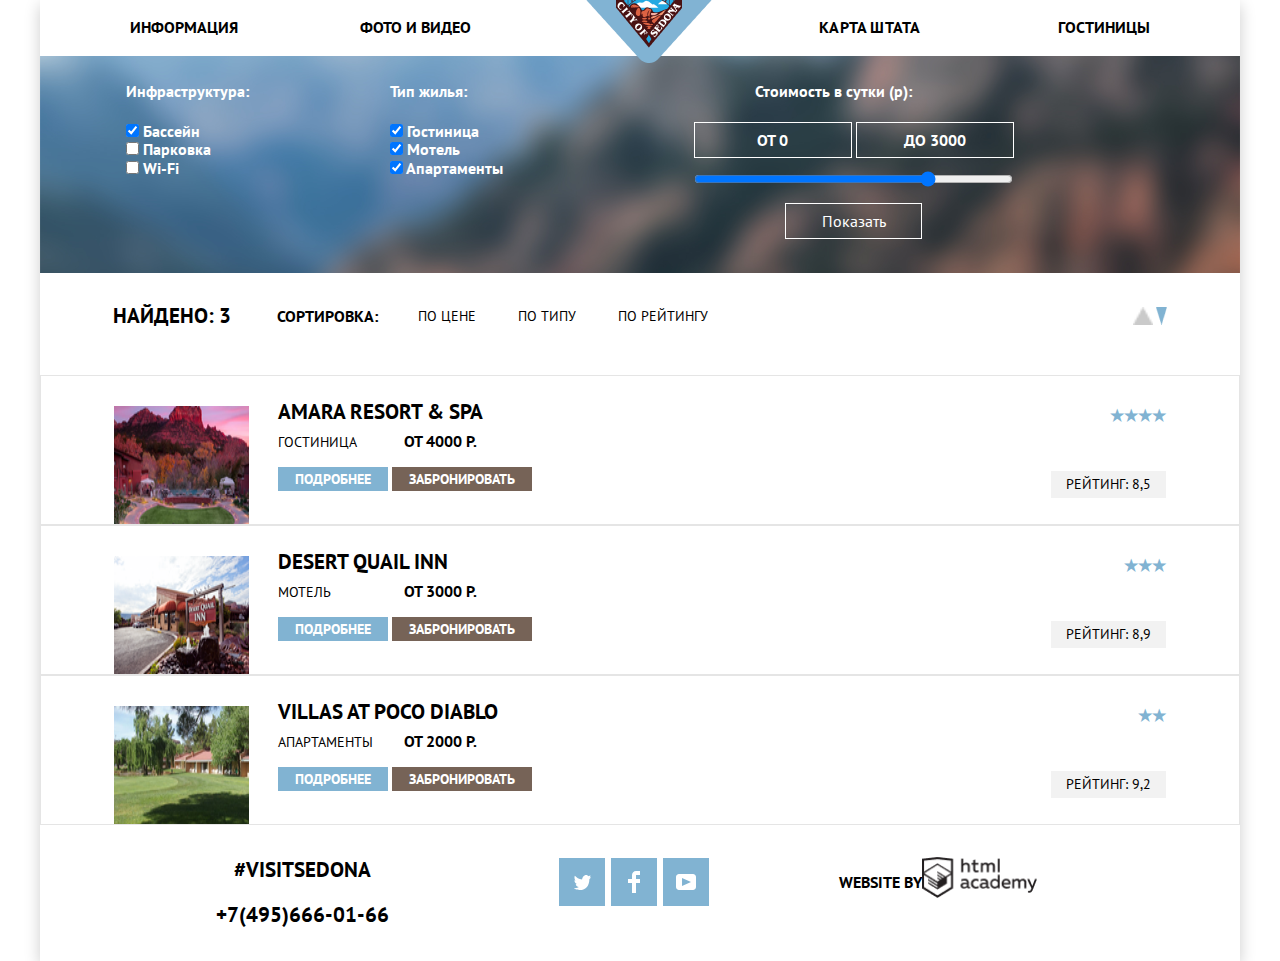
==== commit afbfbe86: "поправки4" ====
--- a/catalog.html
+++ b/catalog.html
@@ -121,8 +121,8 @@
               <p class="hotel-value">От 4000 р.</p>
             </div>
             <p class="hotel-button">
-              <button type="submit" class="hotel-first">Подробнее</button>
-              <button type="submit" class="hotel-second">Забронировать</a>
+              <a class="hotel-first" href="#">Подробнее</a>
+              <a class="hotel-second" href="#">Забронировать</a>
             </p>
           </div>
           <div class="hotel-rating">
--- a/css/style.css
+++ b/css/style.css
@@ -1,3 +1,4 @@
+*,
 *:before,
 *:after {
   -moz-box-sizing: border-box;
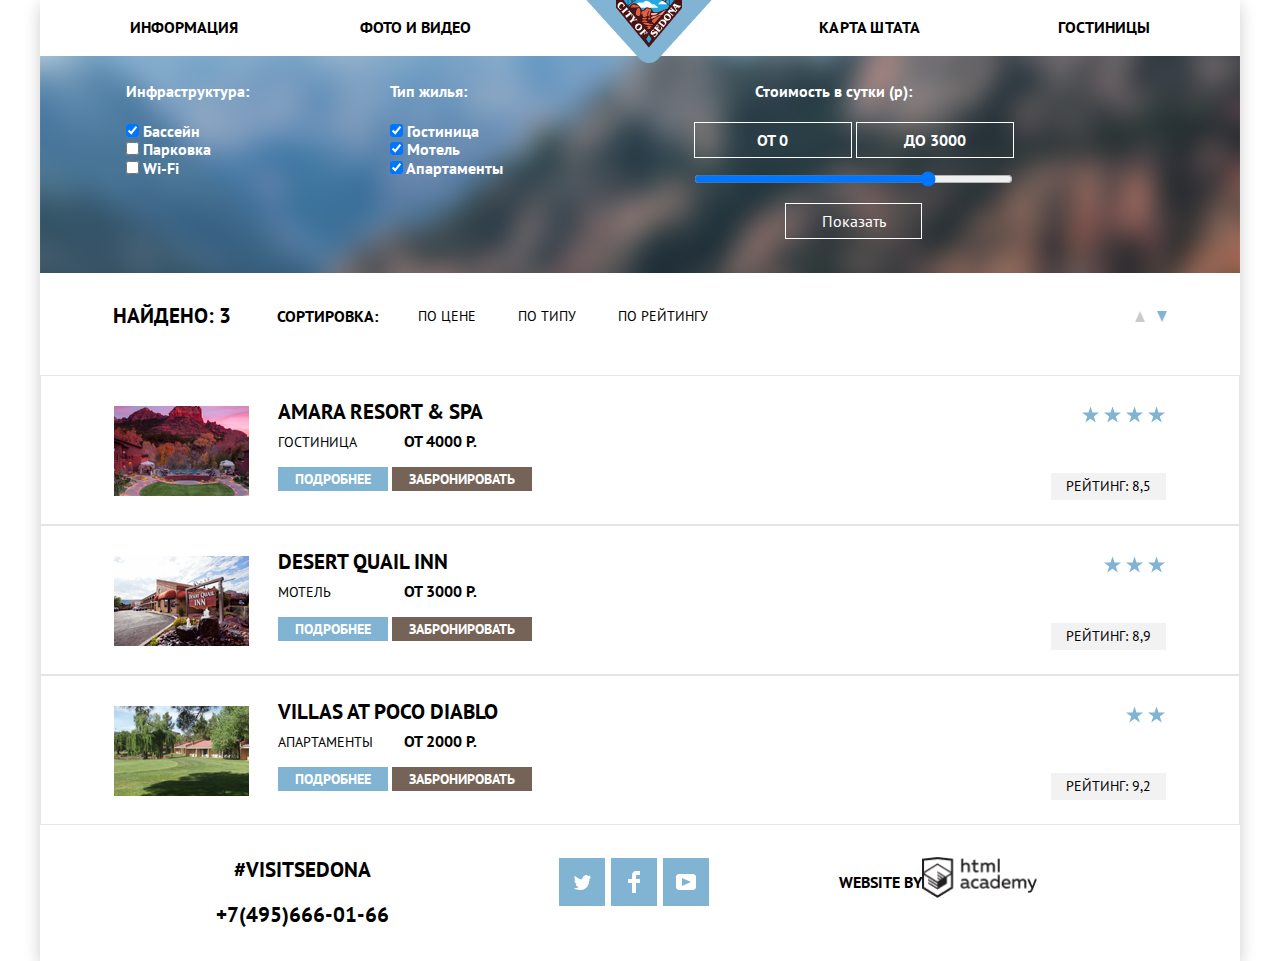
==== commit 94ea72ef: "поправка 5" ====
--- a/catalog.html
+++ b/catalog.html
@@ -29,7 +29,6 @@
     </nav>
   </header>
 
-
   <main class="main-catalog">
     <h1>Catalog</h1>
     <section class="search-catalog">
@@ -105,14 +104,14 @@
         </div>
         <ul class="list-sorting-arrows">
           <li><a href="#" class="sort-up"><img class="sort-img" src="img/icon-up.png" alt="Стрелка вверх"></a></li>
-          <li><a href="#" class="sort-down"><img src="img/icon-down.png" alt="Стрелка вниз"></a></li>
+          <li><a href="#" class="sort-down"><img class="sort-img" src="img/icon-down.png" alt="Стрелка вниз"></a></li>
         </ul>
       </div>
       <h2 class="visually-hidden">Выбор гостиницы</h2>
       <ul class="hotel-list">
         <li class="hotel-item">
           <div class="hotel-photo">
-            <img src="img/amara.png" alt="Фотография гостиницы" width="135" height="90">
+            <img class="hotel-photo-item" src="img/amara.png" alt="Фотография гостиницы">
           </div>
           <div class="hotel-info">
             <h2 class="hotel-name">Amara resort & spa</h2>
@@ -126,13 +125,18 @@
             </p>
           </div>
           <div class="hotel-rating">
-            <span class="stars">&#9733;&#9733;&#9733;&#9733;</span>
+            <span class="stars-amara">
+              <img class="star-item" src="/img/star.svg" alt="stars">
+              <img class="star-item" src="/img/star.svg" alt="stars">
+              <img class="star-item" src="/img/star.svg" alt="stars">
+              <img class="star-item" src="/img/star.svg" alt="stars">
+            </span>
             <p class="rating-value">Рейтинг: 8,5</p>
           </div>
         </li>
         <li class="hotel-item">
           <div class="hotel-photo">
-            <img src="img/desert.png" alt="фотография гостиницы" width="135" height="90">
+            <img class="hotel-photo-item" src="img/desert.png" alt="фотография гостиницы">
           </div>
           <div class="hotel-info">
             <h2 class="hotel-name">Desert quail inn</h2>
@@ -146,13 +150,17 @@
             </p>
           </div>
           <div class="hotel-rating">
-            <span class="stars">&#9733;&#9733;&#9733;</span>
+            <span class="stars">
+              <img class="star-item" src="/img/star.svg" alt="stars">
+              <img class="star-item" src="/img/star.svg" alt="stars">
+              <img class="star-item" src="/img/star.svg" alt="stars">
+            </span>
             <p class="rating-value">Рейтинг: 8,9</p>
           </div>
         </li>
         <li class="hotel-item">
           <div class="hotel-photo">
-            <img src="img/villas.png" alt="Фотография гостиницы" width="135" height="90">
+            <img class="hotel-photo-item" src="img/villas.png" alt="Фотография гостиницы">
           </div>
           <div class="hotel-info">
             <h2 class="hotel-name">Villas at poco diablo</h2>
@@ -166,7 +174,10 @@
             </p>
           </div>
           <div class="hotel-rating">
-            <span class="stars">&#9733;&#9733;</span>
+            <span class="stars">
+              <img class="star-item" src="/img/star.svg" alt="stars">
+              <img class="star-item" src="/img/star.svg" alt="stars">
+            </span>
             <p class="rating-value">Рейтинг: 9,2</p>
           </div>
         </li>
--- a/css/style.css
+++ b/css/style.css
@@ -262,7 +262,9 @@
 .search-modal:active {
   background-color: #503e33;
 }
-
+.maps {
+  padding-top: 30px;
+}
 .form-modal {
   width: 568px;
   height: 594px;
@@ -281,7 +283,7 @@
   margin: 0 auto;
   background: #ffffff;
   box-shadow: 0px 5px 15px rgba(0, 1, 1, 0.2);
-  padding: 55px;
+
   display: flex;
   flex-direction: column;
   position: relative;
@@ -299,6 +301,10 @@
   text-align: left;
   display: flex;
   flex-direction: column;
+  padding: 55px;
+}
+.modal-in {
+  margin: 0;
 }
 .modal-in input,
 .modal-out input {
@@ -309,21 +315,27 @@
   background-repeat: no-repeat;
   background-position: right;
   background-color: var(--basic-light-grey);
-}
-.modal-client input {
-  width: 114px;
+  margin-left: 16px;
+  font-weight: 700;
+  font-size: 14px;
+  line-height: 26px;
+  text-transform: uppercase;
+}
+.modal-client {
+  display: flex;
+  align-items: center;
+  justify-content: space-between;
+  width: 458px;
+}
+.modal-search {
+  width: 124px;
+  min-height: 38px;
+  display: flex;
+  justify-content: space-between;
+}
+button[type="button"] {
+  width: 35px;
   height: 38px;
-  text-align: center;
-}
-.modal-client {
-  display: flex;
-  align-items: center;
-  justify-content: space-between;
-  width: 458px;
-}
-input[type="submit"] {
-  width: 20px;
-  height: 20px;
   border: none;
   background-color: var(--basic-light-grey);
 }
@@ -333,6 +345,10 @@
   -webkit-appearance: none;
   vertical-align: middle;
   text-align: center;
+  width: 64px;
+}
+.search img {
+  margin-top: 50%;
 }
 .modal-btn {
   width: 458px;
@@ -506,6 +522,10 @@
 .sort-up {
   margin-right: 12px;
 }
+.sort-img {
+  width: 10px;
+  height: 11px;
+}
 .hotel-list {
   padding: 0;
 }
@@ -520,6 +540,10 @@
 }
 .hotel-photo {
   padding-top: 30px;
+}
+.hotel-photo-item {
+  width: 135px;
+  height: 90px;
 }
 .hotel-info {
   text-transform: uppercase;
@@ -612,6 +636,10 @@
   padding-top: 30px;
   text-align: right;
 }
+.star-item {
+  max-width: 18px;
+  max-height: 17px;
+}
 .rating-value {
   color: var(--basic-black);
   font-weight: 400;
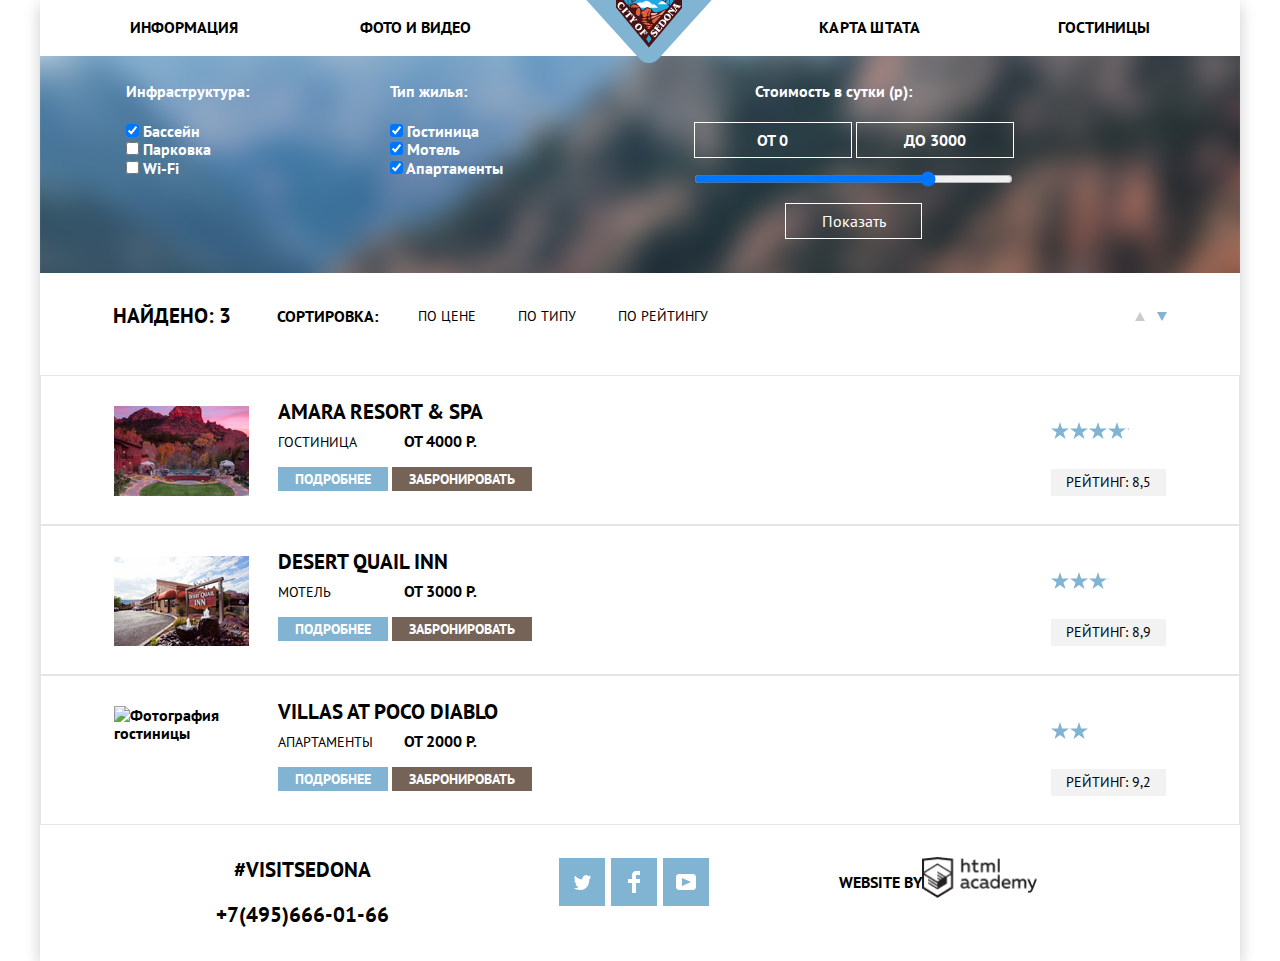
==== commit f4081937: "Исправил ошибки" ====
--- a/catalog.html
+++ b/catalog.html
@@ -18,7 +18,7 @@
   <header class="page-header">
     <nav class="page-menu">
       <a class="logo">
-        <img src="img/logo.png" alt="Логотип сайта Sedona">
+        <img src="img/logo.svg" alt="Логотип сайта Sedona">
       </a>
       <ul class="site-navigation">
         <li class="header-item"><a href="#">Информация</a></li>
@@ -103,15 +103,15 @@
           </ul>
         </div>
         <ul class="list-sorting-arrows">
-          <li><a href="#" class="sort-up"><img class="sort-img" src="img/icon-up.png" alt="Стрелка вверх"></a></li>
-          <li><a href="#" class="sort-down"><img class="sort-img" src="img/icon-down.png" alt="Стрелка вниз"></a></li>
+          <li><a href="#" class="sort-up"><img class="sort-img" src="img/icon-up.svg" alt="Стрелка вверх"></a></li>
+          <li><a href="#" class="sort-down"><img class="sort-img" src="img/icon-down.svg" alt="Стрелка вниз"></a></li>
         </ul>
       </div>
       <h2 class="visually-hidden">Выбор гостиницы</h2>
       <ul class="hotel-list">
         <li class="hotel-item">
           <div class="hotel-photo">
-            <img class="hotel-photo-item" src="img/amara.png" alt="Фотография гостиницы">
+            <img class="hotel-photo-item" src="img/amara.jpg" alt="Фотография гостиницы">
           </div>
           <div class="hotel-info">
             <h2 class="hotel-name">Amara resort & spa</h2>
@@ -126,17 +126,14 @@
           </div>
           <div class="hotel-rating">
             <span class="stars-amara">
-              <img class="star-item" src="/img/star.svg" alt="stars">
-              <img class="star-item" src="/img/star.svg" alt="stars">
-              <img class="star-item" src="/img/star.svg" alt="stars">
-              <img class="star-item" src="/img/star.svg" alt="stars">
+              <p class="stars-amara"></p>
             </span>
             <p class="rating-value">Рейтинг: 8,5</p>
           </div>
         </li>
         <li class="hotel-item">
           <div class="hotel-photo">
-            <img class="hotel-photo-item" src="img/desert.png" alt="фотография гостиницы">
+            <img class="hotel-photo-item" src="img/desert.jpg" alt="фотография гостиницы">
           </div>
           <div class="hotel-info">
             <h2 class="hotel-name">Desert quail inn</h2>
@@ -151,9 +148,7 @@
           </div>
           <div class="hotel-rating">
             <span class="stars">
-              <img class="star-item" src="/img/star.svg" alt="stars">
-              <img class="star-item" src="/img/star.svg" alt="stars">
-              <img class="star-item" src="/img/star.svg" alt="stars">
+              <p class="stars-desert"></p>
             </span>
             <p class="rating-value">Рейтинг: 8,9</p>
           </div>
@@ -175,8 +170,7 @@
           </div>
           <div class="hotel-rating">
             <span class="stars">
-              <img class="star-item" src="/img/star.svg" alt="stars">
-              <img class="star-item" src="/img/star.svg" alt="stars">
+              <p class="stars-villas"></p>
             </span>
             <p class="rating-value">Рейтинг: 9,2</p>
           </div>
--- a/css/style.css
+++ b/css/style.css
@@ -636,16 +636,30 @@
   padding-top: 30px;
   text-align: right;
 }
-.star-item {
-  max-width: 18px;
-  max-height: 17px;
+.stars-amara {
+  width: 78px;
+  height: 17px;
+  background: url("../img/star.svg");
+  background-repeat: repeat;
+}
+.stars-desert {
+  width: 58px;
+  height: 17px;
+  background: url("../img/star.svg");
+  background-repeat: repeat;
+}
+.stars-villas {
+  width: 38px;
+  height: 17px;
+  background: url("../img/star.svg");
+  background-repeat: repeat;
 }
 .rating-value {
   color: var(--basic-black);
   font-weight: 400;
   font-size: 14px;
   line-height: 21px;
-  margin-top: 47px;
+  margin-top: 30px;
   text-transform: uppercase;
   background-color: var(--basic-light-grey);
   padding: 3px 15px;
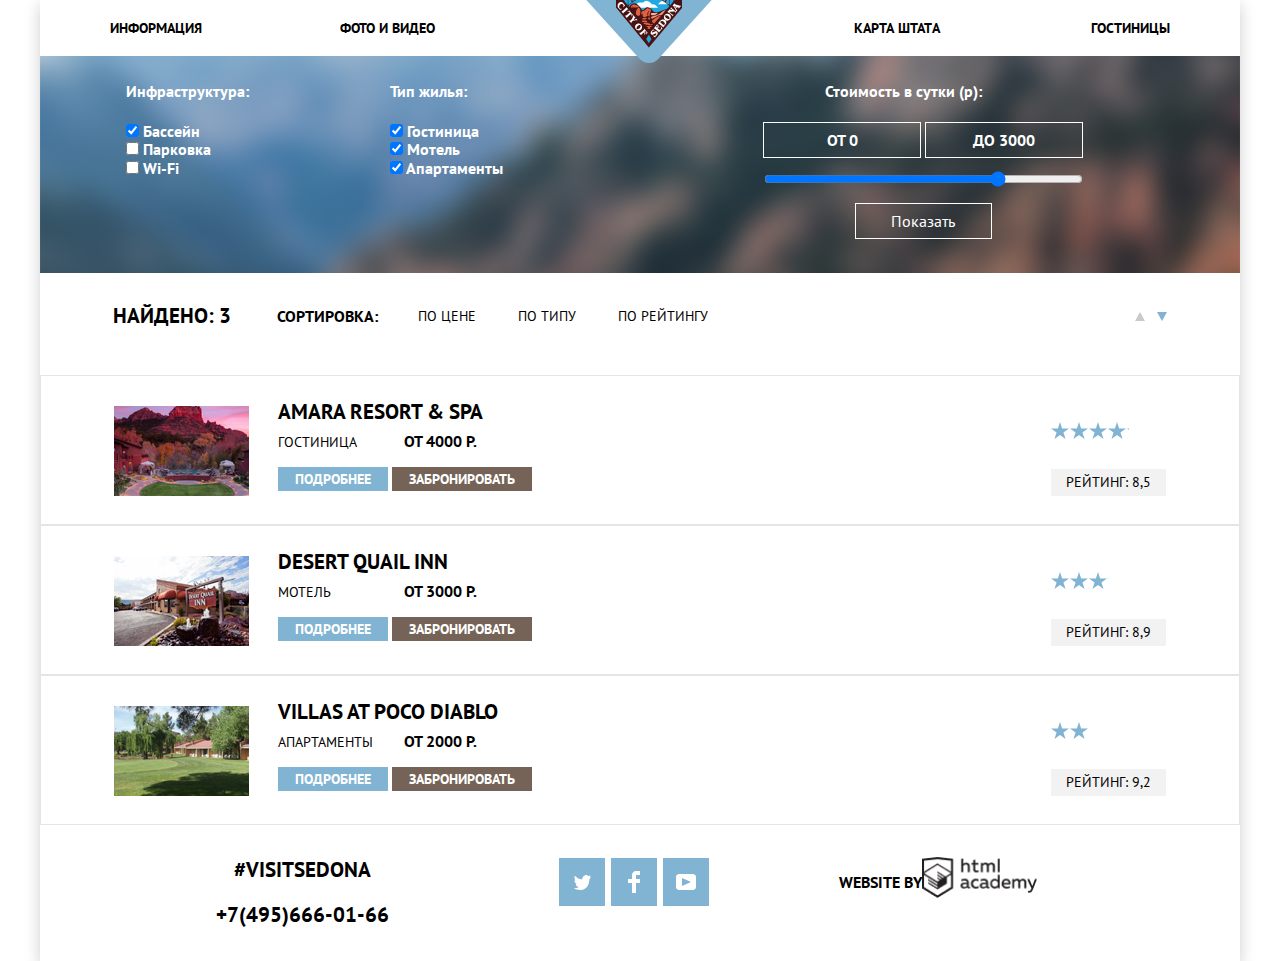
==== commit 2dab59ff: "исправил" ====
--- a/catalog.html
+++ b/catalog.html
@@ -155,7 +155,7 @@
         </li>
         <li class="hotel-item">
           <div class="hotel-photo">
-            <img class="hotel-photo-item" src="img/villas.png" alt="Фотография гостиницы">
+            <img class="hotel-photo-item" src="img/villas.jpg" alt="Фотография гостиницы">
           </div>
           <div class="hotel-info">
             <h2 class="hotel-name">Villas at poco diablo</h2>
--- a/css/style.css
+++ b/css/style.css
@@ -36,7 +36,8 @@
 }
 .page {
   height: 100%;
-  min-width: 1200px;
+  width: 1200px;
+  margin: auto;
 }
 .page-body {
   width: 1200px;
@@ -49,6 +50,7 @@
   box-shadow: 0px 5px 15px rgba(0, 1, 1, 0.2);
   background-color: #ffffff;
   position: relative;
+  margin: auto;
 }
 
 h1 {
@@ -105,12 +107,18 @@
 .site-navigation li:nth-child(1),
 .site-navigation li:nth-child(2) {
   text-align: left;
+  margin-left: -39px;
 }
 .site-navigation li:nth-child(3),
 .site-navigation li:nth-child(4) {
   text-align: right;
-}
-
+  margin-right: -39px;
+}
+.header-item {
+  font-weight: 700;
+  font-size: 14px;
+  line-height: 26px;
+}
 .page-menu .logo {
   height: 70px;
 }
@@ -169,6 +177,7 @@
   background-color: var(--basic-blue);
   text-transform: uppercase;
   padding-top: 47px;
+  color: var(--basic-white);
 }
 .services-items {
   height: 330px;
@@ -199,6 +208,7 @@
   background-color: var(--basic-blue);
   text-transform: uppercase;
   padding-top: 47px;
+  color: var(--basic-white);
 }
 .services-text-item {
   height: 256px;
@@ -445,6 +455,7 @@
 }
 .cost {
   text-align: center;
+  margin: auto;
 }
 .slider {
   width: 319px;
